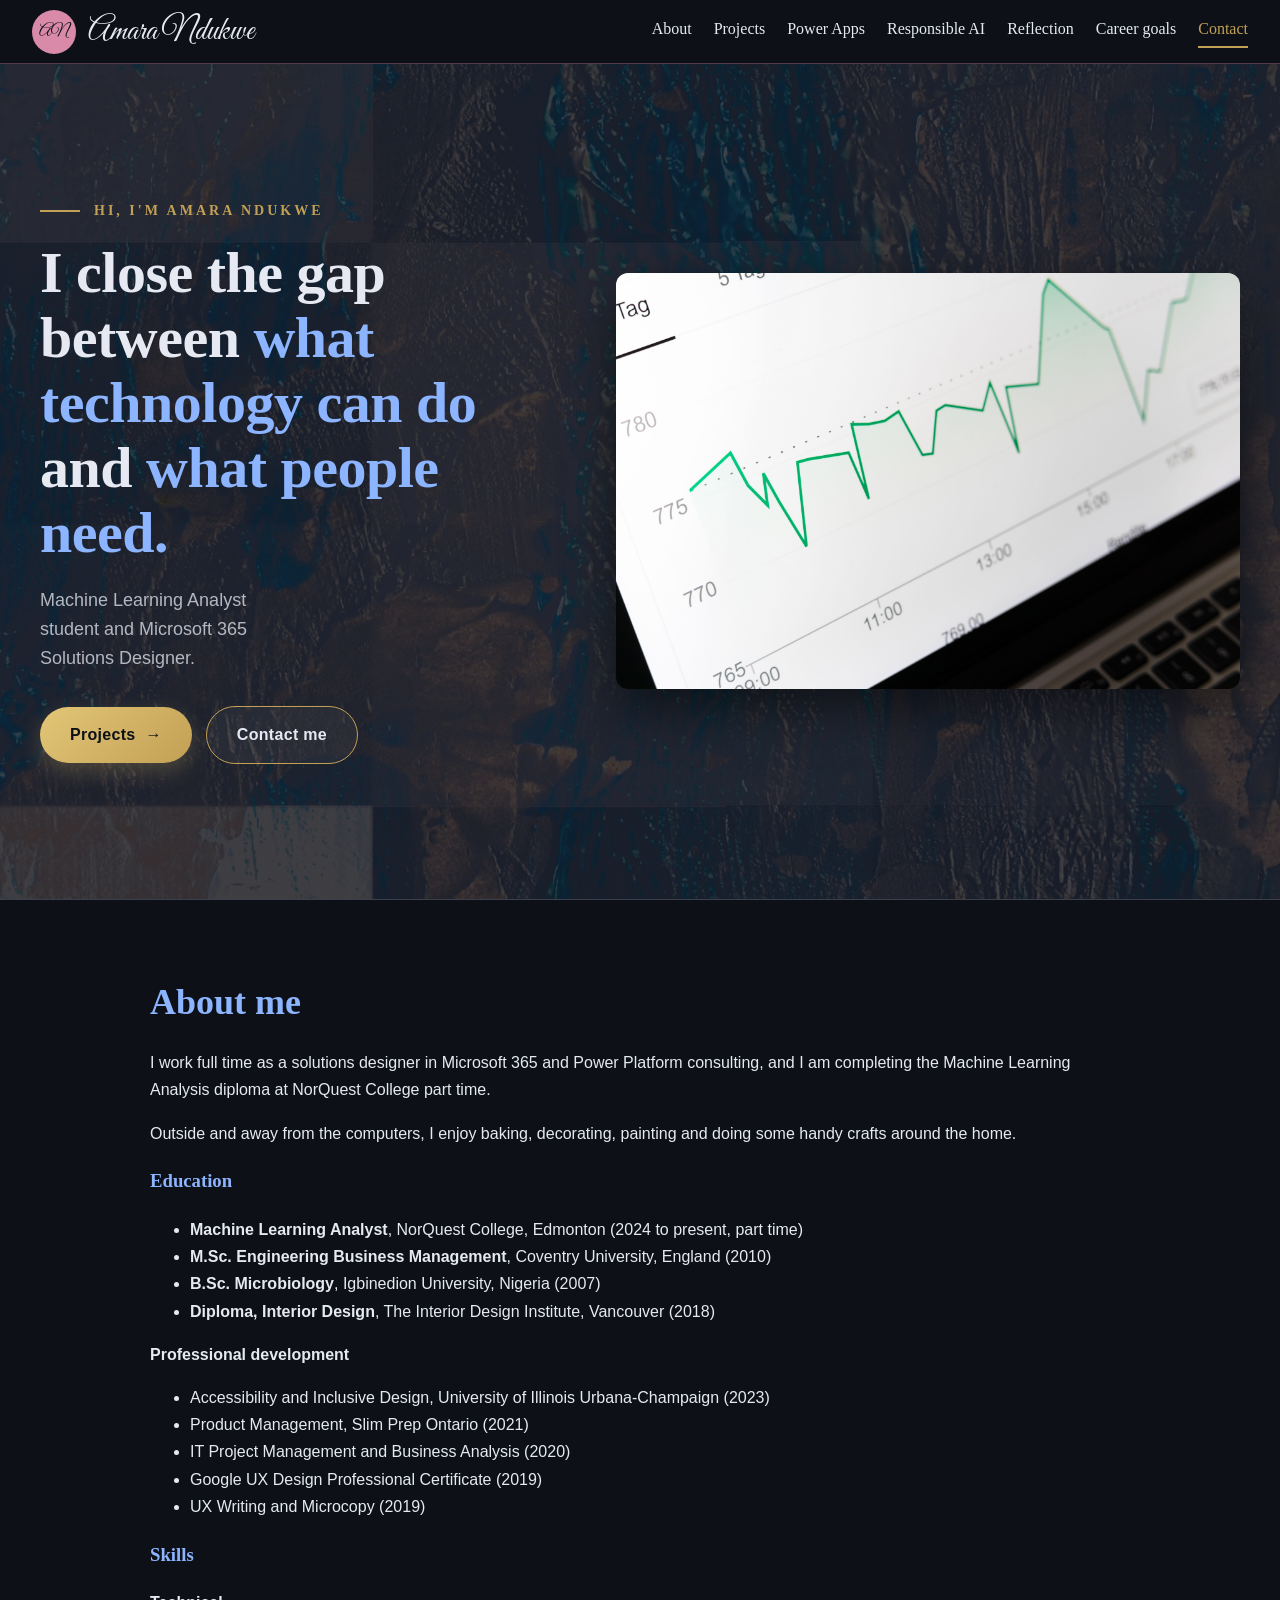
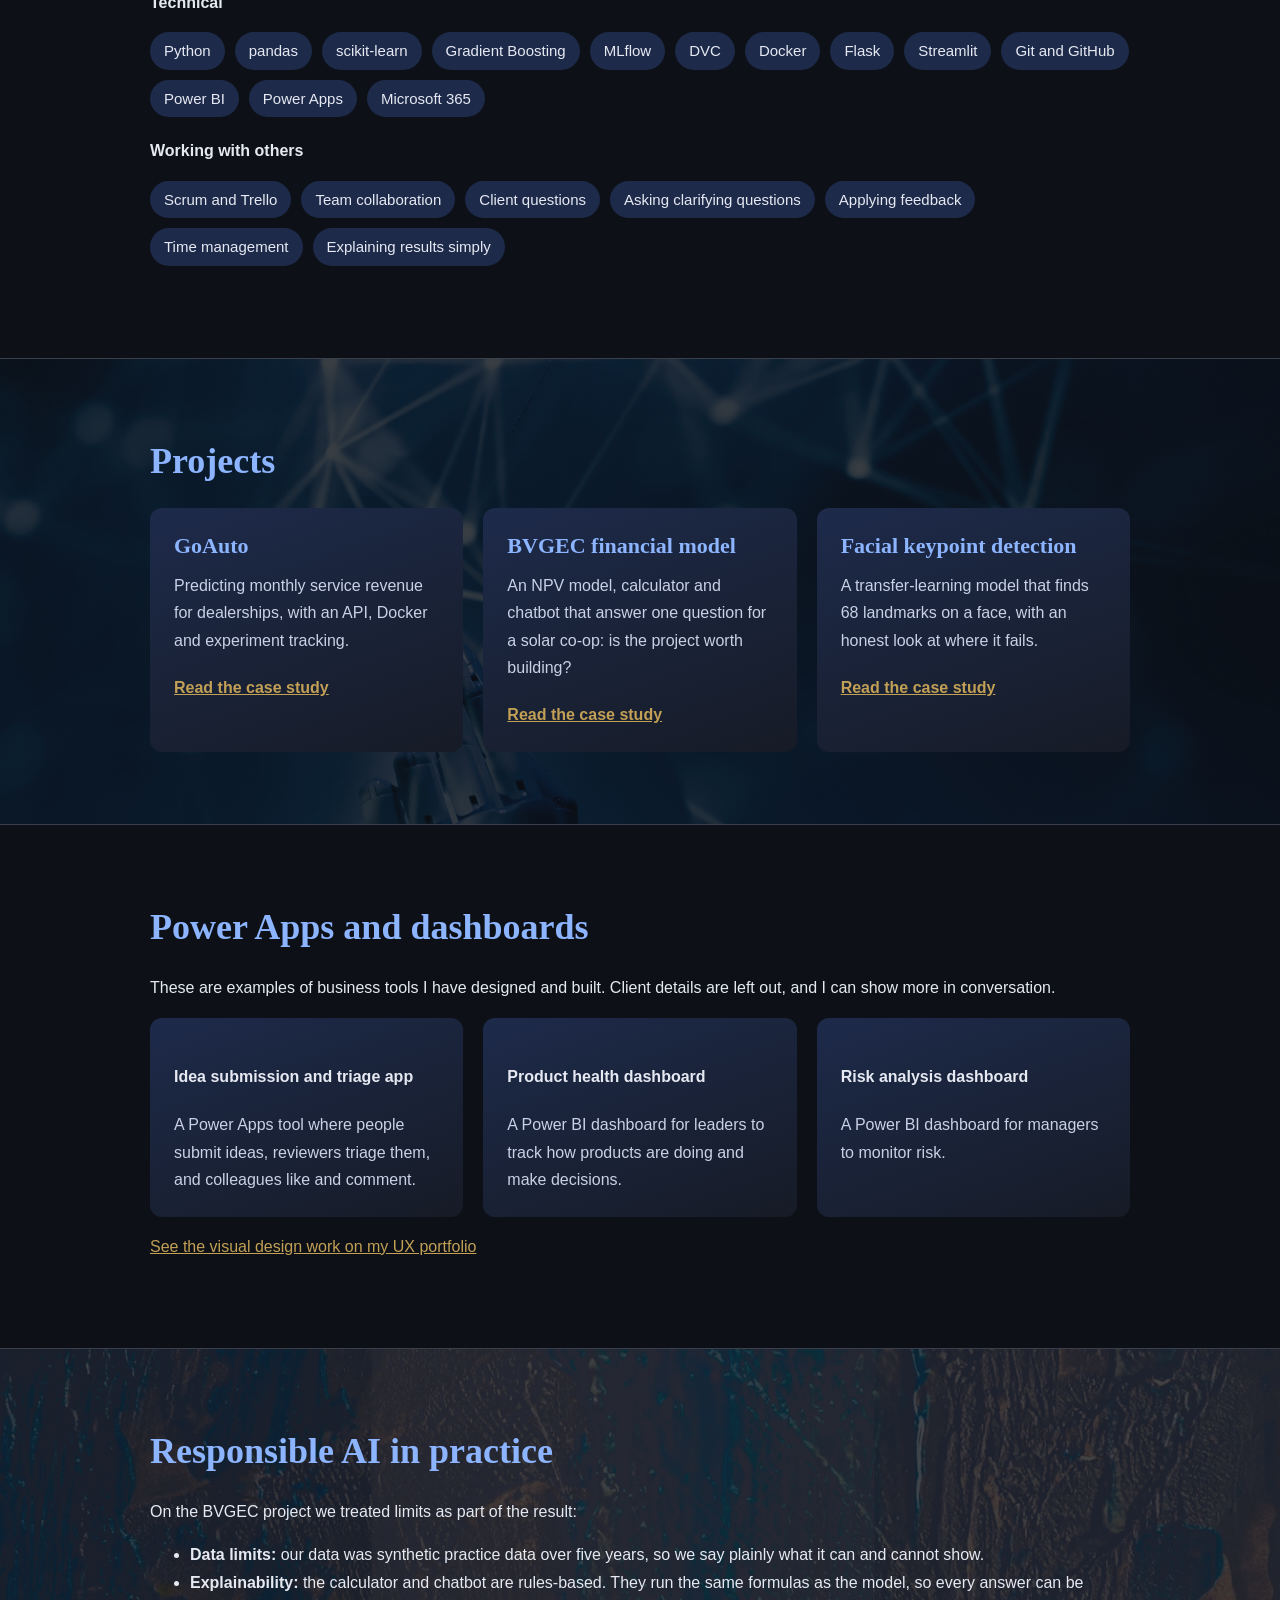
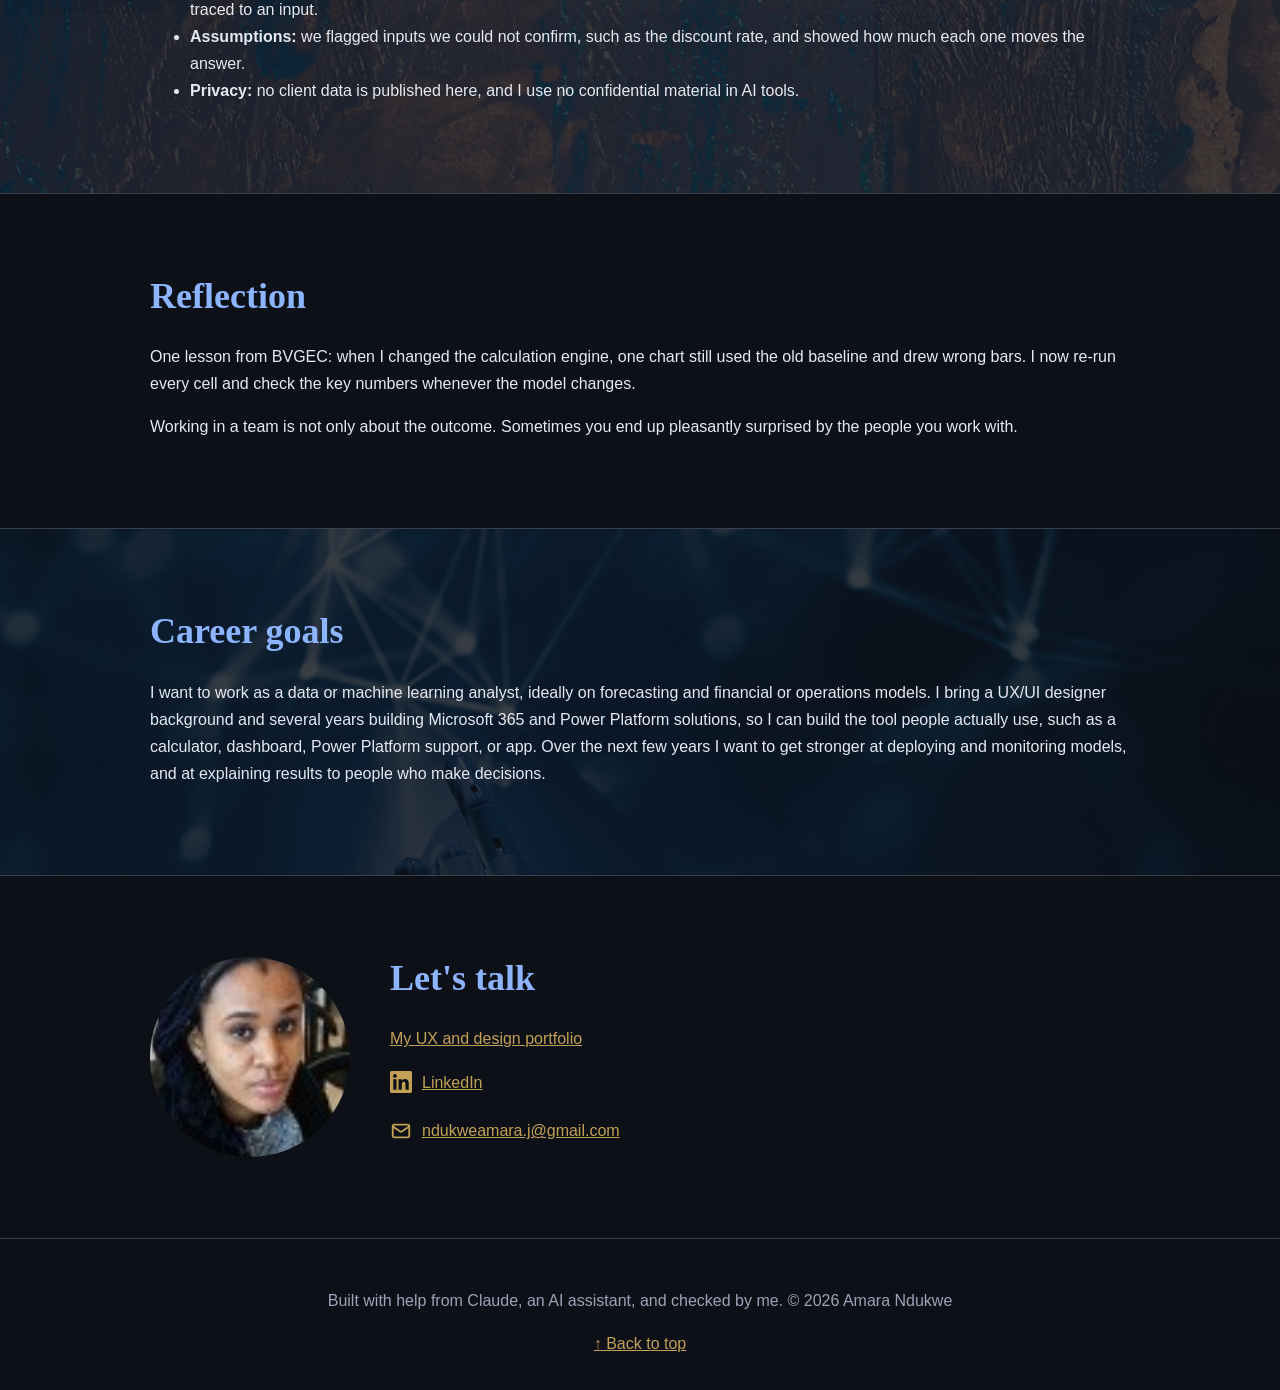
==== index.html @ e1c84a26 "Adjust font size and max-width in hero section" ====
<!DOCTYPE html>
<html lang="en">
<head>
  <meta charset="utf-8">
  <meta name="viewport" content="width=device-width, initial-scale=1">
  <title>Amara Ndukwe | Data & ML Analyst Portfolio</title>
  <link rel="preconnect" href="https://fonts.googleapis.com">
  <link href="https://fonts.googleapis.com/css2?family=Great+Vibes&display=swap" rel="stylesheet">
  <link rel="stylesheet" href="style.css">
  <style>
    .hero .eyebrow {
      display: flex; align-items: center; gap: 14px;
      margin: 0 0 18px; color: var(--gold);
      font-family: var(--heading); font-size: 14px; font-weight: 700;
      letter-spacing: 3px; text-transform: uppercase;
    }
    .hero .eyebrow::before { content: ""; width: 40px; height: 2px; background: var(--gold); }

    .hero h1.hero-headline {
      margin: 0 0 20px;
      font-size: clamp(32px, 5vw, 58px);
      line-height: 1.12; letter-spacing: -0.5px;
      color: var(--text);
    }
    .hero h1.hero-headline .grad {
      color: var(--blue); background: none; -webkit-text-fill-color: var(--blue);
    }

    .hero .hero-sub {
      margin: 0 0 34px; max-width: 260px;
      color: var(--text); opacity: 0.75; font-size: 18px; line-height: 1.6;
    }
  </style>
</head>
<body>
  <header>
    <a class="brand" href="index.html#top">
      <span class="logo">AN</span>
      <span class="name">Amara Ndukwe</span>
    </a>
    <button class="burger" id="burger" aria-label="Open menu" aria-expanded="false">
      <span></span><span></span><span></span>
    </button>
    <nav id="nav">
      <a href="index.html#about">About</a>
      <a href="index.html#projects">Projects</a>
      <a href="index.html#powerapps">Power Apps</a>
      <a href="index.html#responsible">Responsible AI</a>
      <a href="index.html#reflection">Reflection</a>
      <a href="index.html#goals">Career goals</a>
      <a href="index.html#contact">Contact</a>
    </nav>
  </header>

  <main id="top">
    <section class="hero photo1">
      <div class="hero-grid">
        <div class="hero-text">
          <p class="eyebrow">Hi, I'm Amara Ndukwe</p>
          <h1 class="hero-headline">I close the gap between <span class="grad">what technology can do</span> and <span class="grad">what people need.</span></h1>
          <p class="hero-sub">Machine Learning Analyst student and Microsoft 365 Solutions Designer.</p>
          <div class="buttons">
            <a class="btn primary" href="#projects">Projects</a>
            <a class="btn tertiary" href="#contact">Contact me</a>
          </div>
        </div>
        <img class="hero-img" src="pexels-markus-winkler-1430818-4604639.jpg" alt="Screenshot of a sample dashboard">
      </div>
    </section>

    <section id="about">
      <h2>About me</h2>
      <p>I work full time as a solutions designer in Microsoft 365 and Power Platform consulting, and I am completing the Machine Learning Analysis diploma at NorQuest College part time.</p>
      <p>Outside and away from the computers, I enjoy baking, decorating, painting and doing some handy crafts around the home.</p>
      <h3>Education</h3>
      <ul>
        <li><b>Machine Learning Analyst</b>, NorQuest College, Edmonton (2024 to present, part time)</li>
        <li><b>M.Sc. Engineering Business Management</b>, Coventry University, England (2010)</li>
        <li><b>B.Sc. Microbiology</b>, Igbinedion University, Nigeria (2007)</li>
        <li><b>Diploma, Interior Design</b>, The Interior Design Institute, Vancouver (2018)</li>
      </ul>
      <p><b>Professional development</b></p>
      <ul>
        <li>Accessibility and Inclusive Design, University of Illinois Urbana-Champaign (2023)</li>
        <li>Product Management, Slim Prep Ontario (2021)</li>
        <li>IT Project Management and Business Analysis (2020)</li>
        <li>Google UX Design Professional Certificate (2019)</li>
        <li>UX Writing and Microcopy (2019)</li>
      </ul>
      <h3>Skills</h3>
      <p><b>Technical</b></p>
      <ul class="chips">
        <li>Python</li><li>pandas</li><li>scikit-learn</li><li>Gradient Boosting</li>
        <li>MLflow</li><li>DVC</li><li>Docker</li><li>Flask</li><li>Streamlit</li>
        <li>Git and GitHub</li><li>Power BI</li><li>Power Apps</li><li>Microsoft 365</li>
      </ul>
      <p><b>Working with others</b></p>
      <ul class="chips">
        <li>Scrum and Trello</li><li>Team collaboration</li><li>Client questions</li>
        <li>Asking clarifying questions</li><li>Applying feedback</li>
        <li>Time management</li><li>Explaining results simply</li>
      </ul>
    </section>

    <section id="projects" class="photo2">
      <h2>Projects</h2>
      <div class="cards">
        <div class="card">
          <h3>GoAuto</h3>
          <p>Predicting monthly service revenue for dealerships, with an API, Docker and experiment tracking.</p>
          <a class="more" href="goauto.html">Read the case study</a>
        </div>
        <div class="card">
          <h3>BVGEC financial model</h3>
          <p>An NPV model, calculator and chatbot that answer one question for a solar co-op: is the project worth building?</p>
          <a class="more" href="bvgec.html">Read the case study</a>
        </div>
        <div class="card">
          <h3>Facial keypoint detection</h3>
          <p>A transfer-learning model that finds 68 landmarks on a face, with an honest look at where it fails.</p>
          <a class="more" href="keypoints.html">Read the case study</a>
        </div>
      </div>
    </section>

    <section id="powerapps">
      <h2>Power Apps and dashboards</h2>
      <p>These are examples of business tools I have designed and built. Client details are left out, and I can show more in conversation.</p>
      <div class="cards">
        <div class="card"><h4>Idea submission and triage app</h4><p>A Power Apps tool where people submit ideas, reviewers triage them, and colleagues like and comment.</p></div>
        <div class="card"><h4>Product health dashboard</h4><p>A Power BI dashboard for leaders to track how products are doing and make decisions.</p></div>
        <div class="card"><h4>Risk analysis dashboard</h4><p>A Power BI dashboard for managers to monitor risk.</p></div>
      </div>
      <p><a href="https://ndukweamaraj.wixsite.com/amara">See the visual design work on my UX portfolio</a></p>
    </section>

    <section id="responsible" class="photo1">
      <h2>Responsible AI in practice</h2>
      <p>On the BVGEC project we treated limits as part of the result:</p>
      <ul>
        <li><b>Data limits:</b> our data was synthetic practice data over five years, so we say plainly what it can and cannot show.</li>
        <li><b>Explainability:</b> the calculator and chatbot are rules-based. They run the same formulas as the model, so every answer can be traced to an input.</li>
        <li><b>Assumptions:</b> we flagged inputs we could not confirm, such as the discount rate, and showed how much each one moves the answer.</li>
        <li><b>Privacy:</b> no client data is published here, and I use no confidential material in AI tools.</li>
      </ul>
    </section>

    <section id="reflection">
      <h2>Reflection</h2>
      <p>One lesson from BVGEC: when I changed the calculation engine, one chart still used the old baseline and drew wrong bars. I now re-run every cell and check the key numbers whenever the model changes.</p>
      <p>Working in a team is not only about the outcome. Sometimes you end up pleasantly surprised by the people you work with.</p>
    </section>

    <section id="goals" class="photo2">
      <h2>Career goals</h2>
      <p>I want to work as a data or machine learning analyst, ideally on forecasting and financial or operations models. I bring a UX/UI designer background and several years building Microsoft 365 and Power Platform solutions, so I can build the tool people actually use, such as a calculator, dashboard, Power Platform support, or app. Over the next few years I want to get stronger at deploying and monitoring models, and at explaining results to people who make decisions.</p>
    </section>

    <section id="contact">
      <div class="contact">
        <img src="profile.jpg" alt="Photo of Amara Ndukwe">
        <div>
          <h2>Let's talk</h2>
          <p><a href="https://ndukweamaraj.wixsite.com/amara">My UX and design portfolio</a></p>
          <p class="icon-row">
            <a class="icon-link" href="https://www.linkedin.com/in/amara-ndukwe/" aria-label="LinkedIn profile">
              <svg viewBox="0 0 24 24" fill="currentColor" aria-hidden="true"><path d="M20.447 20.452h-3.554v-5.569c0-1.328-.027-3.037-1.852-3.037-1.853 0-2.136 1.445-2.136 2.939v5.667H9.351V9h3.414v1.561h.046c.477-.9 1.637-1.85 3.37-1.85 3.601 0 4.267 2.37 4.267 5.455v6.286zM5.337 7.433c-1.144 0-2.063-.926-2.063-2.065 0-1.138.92-2.063 2.063-2.063 1.14 0 2.064.925 2.064 2.063 0 1.139-.925 2.065-2.064 2.065zm1.782 13.019H3.555V9h3.564v11.452zM22.225 0H1.771C.792 0 0 .774 0 1.729v20.542C0 23.227.792 24 1.771 24h20.451C23.2 24 24 23.227 24 22.271V1.729C24 .774 23.2 0 22.222 0h.003z"/></svg>
              LinkedIn
            </a>
          </p>
          <p class="icon-row">
            <a class="icon-link" href="mailto:ndukweamara.j@gmail.com" aria-label="Email">
              <svg viewBox="0 0 24 24" fill="none" stroke="currentColor" stroke-width="2" stroke-linecap="round" stroke-linejoin="round" aria-hidden="true"><rect x="3" y="5" width="18" height="14" rx="2"/><path d="m3 7 9 6 9-6"/></svg>
              ndukweamara.j@gmail.com
            </a>
          </p>
        </div>
      </div>
    </section>
  </main>

  <footer>
    <p>Built with help from Claude, an AI assistant, and checked by me. © 2026 Amara Ndukwe</p>
    <a class="to-top" href="#">↑ Back to top</a>
</footer>
  
    <script>
    const burger = document.getElementById("burger");
    const nav = document.getElementById("nav");
    burger.addEventListener("click", () => {
      const open = nav.classList.toggle("open");
      burger.setAttribute("aria-expanded", open);
    });
    nav.querySelectorAll("a").forEach(a => a.addEventListener("click", () => {
      nav.classList.remove("open");
      burger.setAttribute("aria-expanded", "false");
    }));

    // Highlight the nav link for the section the visitor is on
    const links = document.querySelectorAll("nav a");
    let locked = false;

    function setActive(id) {
      links.forEach(l =>
        l.classList.toggle("active", l.getAttribute("href").endsWith("#" + id))
      );
    }

    // 1) When scrolling, follow the section in the middle of the screen
    const spy = new IntersectionObserver(entries => {
      if (locked) return;
      entries.forEach(e => { if (e.isIntersecting) setActive(e.target.id); });
    }, { rootMargin: "-40% 0px -55% 0px" });
    document.querySelectorAll("section[id]").forEach(s => spy.observe(s));

    // 2) When a link jumps to a section, highlight it straight away
    window.addEventListener("hashchange", () => {
      setActive(location.hash.slice(1));
      locked = true;
      setTimeout(() => { locked = false; }, 900);
    });

    // 3) If the page opens already on a section, highlight it on load
    if (location.hash) setActive(location.hash.slice(1));
  </script>
</body>
</html>
---- style.css ----
@font-face { font-family: "Agrave Pro"; src: url("fonts/AgravePro-Regular.woff2") format("woff2"); font-weight: 400; }
@font-face { font-family: "Agrave Pro"; src: url("fonts/AgravePro-Bold.woff2") format("woff2"); font-weight: 700; }

:root {
  --bg: #0D1117;
  --panel: #161B26;
  --text: #E6E9F2;
  --blue: #8CB4FF;
  --pink: #D98AA8;
  --gold: #C2A055;
  --gray: #3A3F4B;
  --header-h: 64px;
  --heading: "Agrave Pro", Georgia, serif;
  --body: "Segoe UI", Arial, sans-serif;
  --script: "Great Vibes", cursive;
}
* { box-sizing: border-box; }
html { scroll-behavior: smooth; scroll-padding-top: var(--header-h); }
body { margin: 0; font-family: var(--body); color: var(--text); background: var(--bg); line-height: 1.7; }
img { max-width: 100%; }

header { display: flex; justify-content: space-between; align-items: center; height: var(--header-h); padding: 0 32px; background: var(--bg); position: sticky; top: 0; z-index: 10; border-bottom: 1px solid rgba(217, 138, 168, 0.35); }
.brand { display: flex; align-items: center; gap: 12px; text-decoration: none; }
.logo { display: grid; place-items: center; width: 44px; height: 44px; border-radius: 50%; background: var(--pink); color: var(--bg); font-family: var(--script); font-size: 17px; line-height: 1; }
.name { font-family: var(--script); font-size: 32px; color: var(--text); line-height: 1; }
nav { display: flex; gap: 22px; }
nav a { color: var(--text); text-decoration: none; font-family: var(--heading); font-size: 16px; }
nav a:hover { color: var(--gold); }
.burger { display: none; background: none; border: 0; padding: 8px; cursor: pointer; }
.burger span { display: block; width: 24px; height: 2px; background: var(--text); margin: 5px 0; }

section { padding: 72px max(24px, calc((100% - 980px) / 2)); border-bottom: 1px solid var(--gray); }
.photo1 { background: linear-gradient(rgba(13,17,23,0.78), rgba(13,17,23,0.78)), url("pexels-steve-6320578.jpg") center / cover; }
.photo2 { background: linear-gradient(rgba(13,17,23,0.78), rgba(13,17,23,0.78)), url("pexels-tara-winstead-8386440.jpg") center / cover; }

.hero { min-height: calc(100svh - var(--header-h)); display: flex; align-items: center; }
.hero-grid { display: grid; grid-template-columns: 1fr 1fr; gap: 56px; align-items: center; width: 100%; }
.hero-img { width: 100%; border-radius: 12px; box-shadow: 0 20px 50px rgba(0, 0, 0, 0.5); }h1, h2, h3 { font-family: var(--heading); color: var(--blue); }
h1 { font-size: clamp(30px, 3.6vw, 45px); line-height: 1.2; margin: 0 0 32px; }
h2 { font-size: 36px; margin: 0 0 16px; }

.buttons { display: flex; gap: 16px; flex-wrap: wrap; align-items: center; }
.btn { display: inline-block; padding: 12px 28px; border-radius: 999px; text-decoration: none; font-weight: 700; }
.primary { background: var(--gold); color: var(--bg); }
.primary:hover { background: #D3B466; }
.tertiary { color: var(--text); text-decoration: underline; text-underline-offset: 6px; }
.tertiary:hover { color: var(--gold); }

.cards { display: grid; grid-template-columns: repeat(auto-fit, minmax(240px, 1fr)); gap: 20px; }
.card { background: var(--panel); border-radius: 12px; padding: 24px; }
.soon { color: var(--gold); font-size: 14px; font-weight: 700; }
a { color: var(--gold); }
.contact { display: flex; gap: 40px; align-items: center; flex-wrap: wrap; }
.contact img { width: 200px; height: 200px; border-radius: 50%; object-fit: cover; }
footer { text-align: center; padding: 32px; color: #9AA3B8; }

@media (max-width: 800px) {
  header { padding: 0 20px; }
  .name { font-size: 28px; }
  .burger { display: block; }
  nav { display: none; position: absolute; top: var(--header-h); left: 0; right: 0; flex-direction: column; gap: 0; background: var(--bg); padding: 8px 20px 16px; border-bottom: 1px solid var(--gray); }
  nav.open { display: flex; }
  nav a { padding: 12px 0; font-size: 18px; }
  section { padding: 48px 20px; }
  h2 { font-size: 28px; }
  .contact { flex-direction: column; align-items: flex-start; gap: 24px; }
  .contact img { width: 160px; height: 160px; }
  .hero-grid { grid-template-columns: 1fr; gap: 32px; }
}
.case h1 { font-size: clamp(30px, 4vw, 45px); line-height: 1.2; }
.case p, .case li { max-width: 780px; }
.back { display: inline-block; margin-bottom: 24px; }
.more { display: inline-block; margin-top: 8px; font-weight: 700; }
.stats { display: grid; grid-template-columns: repeat(auto-fit, minmax(180px, 1fr)); gap: 16px; margin-top: 24px; }
.stat { background: var(--panel); border-radius: 12px; padding: 20px; }
.stat b { display: block; font-family: var(--heading); font-size: 30px; color: var(--blue); }
.fig { margin: 0 0 32px; }
.fig img { width: 100%; max-width: 820px; border-radius: 12px; background: #fff; }
.fig p { color: #9AA3B8; font-size: 15px; margin: 8px 0 0; }

.card {
  background: linear-gradient(160deg, #1D2A4A 0%, #161B26 100%);
}
.card h3 {
  font-size: 22px;
  line-height: 1.3;
  margin: 0 0 12px;
  color: var(--blue);
}
.card p {
  color: #C9D1E6;
  margin: 0 0 12px;
}
.card p:last-child {
  margin-bottom: 0;
}

@media (min-width: 801px) {
  .hero {
    padding-left: max(24px, calc((100% - 1200px) / 2));
    padding-right: max(24px, calc((100% - 1200px) / 2));
  }
  .hero-grid {
    grid-template-columns: 1fr 1.2fr;
  }
}

/* Project page banner: photo with a dark overlay so text stays readable */
.case-hero {
  background:
    linear-gradient(rgba(8, 9, 12, 0.72), rgba(8, 9, 12, 0.9)),
    var(--hero-img) center / cover no-repeat;
  padding: 72px max(24px, calc((100% - 980px) / 2)) 56px;
  border-bottom: 1px solid var(--gray);
}

/* Nav link states: hover, keyboard focus, and the current section */
nav a {
  border-bottom: 2px solid transparent;
  padding-bottom: 4px;
  transition: color 0.2s, border-color 0.2s;
}
nav a:hover,
nav a:focus-visible,
nav a.active {
  color: var(--gold);
  border-bottom-color: var(--gold);
}
/* Alternating section backgrounds on project pages */
.band-black { background: #08090C; }
.band-gray  { background: #1B1F28; }

/* Icon + text links */
.icon-link { display: inline-flex; align-items: center; gap: 10px; }
.icon-link svg { width: 22px; height: 22px; flex-shrink: 0; }
/* Skill chips */
.chips { list-style: none; display: flex; flex-wrap: wrap; gap: 10px; padding: 0; margin: 8px 0 20px; }
.chips li { background: #1D2A4A; color: var(--text); padding: 6px 14px; border-radius: 999px; font-size: 15px; }

/* Hero buttons: more stylish */
.buttons { gap: 14px; }

.btn {
  padding: 14px 30px;
  letter-spacing: 0.3px;
  transition: transform .2s ease, box-shadow .2s ease, background .2s ease, color .2s ease;
}

/* Projects: gold pill with a soft glow and a sliding arrow */
.primary {
  background: linear-gradient(135deg, #E3C677, var(--gold));
  box-shadow: 0 8px 22px rgba(201, 169, 97, 0.28);
}
.primary::after {
  content: "→";
  display: inline-block;
  margin-left: 10px;
  transition: transform .2s ease;
}
.primary:hover {
  background: linear-gradient(135deg, #EBD28C, #D3B466);
  transform: translateY(-2px);
  box-shadow: 0 12px 28px rgba(201, 169, 97, 0.4);
}
.primary:hover::after { transform: translateX(5px); }

/* Contact me: outlined pill instead of a plain underline */
.tertiary {
  text-decoration: none;
  color: var(--text);
  border: 1.5px solid var(--gold);
  background: rgba(255, 255, 255, 0.04);
}
.tertiary:hover {
  background: var(--gold);
  color: var(--bg);
  transform: translateY(-2px);
}

/* Keyboard focus ring */
.btn:focus-visible { outline: 2px solid var(--blue); outline-offset: 3px; }

/* Light mode: soften the glow */
html[data-theme="light"] .primary {
  background: linear-gradient(135deg, #A98630, var(--gold));
  color: #fff;
  box-shadow: 0 8px 20px rgba(138, 106, 31, 0.25);
}
html[data-theme="light"] .primary:hover {
  background: linear-gradient(135deg, #745A19, #8A6A1F);
}
html[data-theme="light"] .tertiary { background: transparent; }
html[data-theme="light"] .tertiary:hover { color: #fff; }
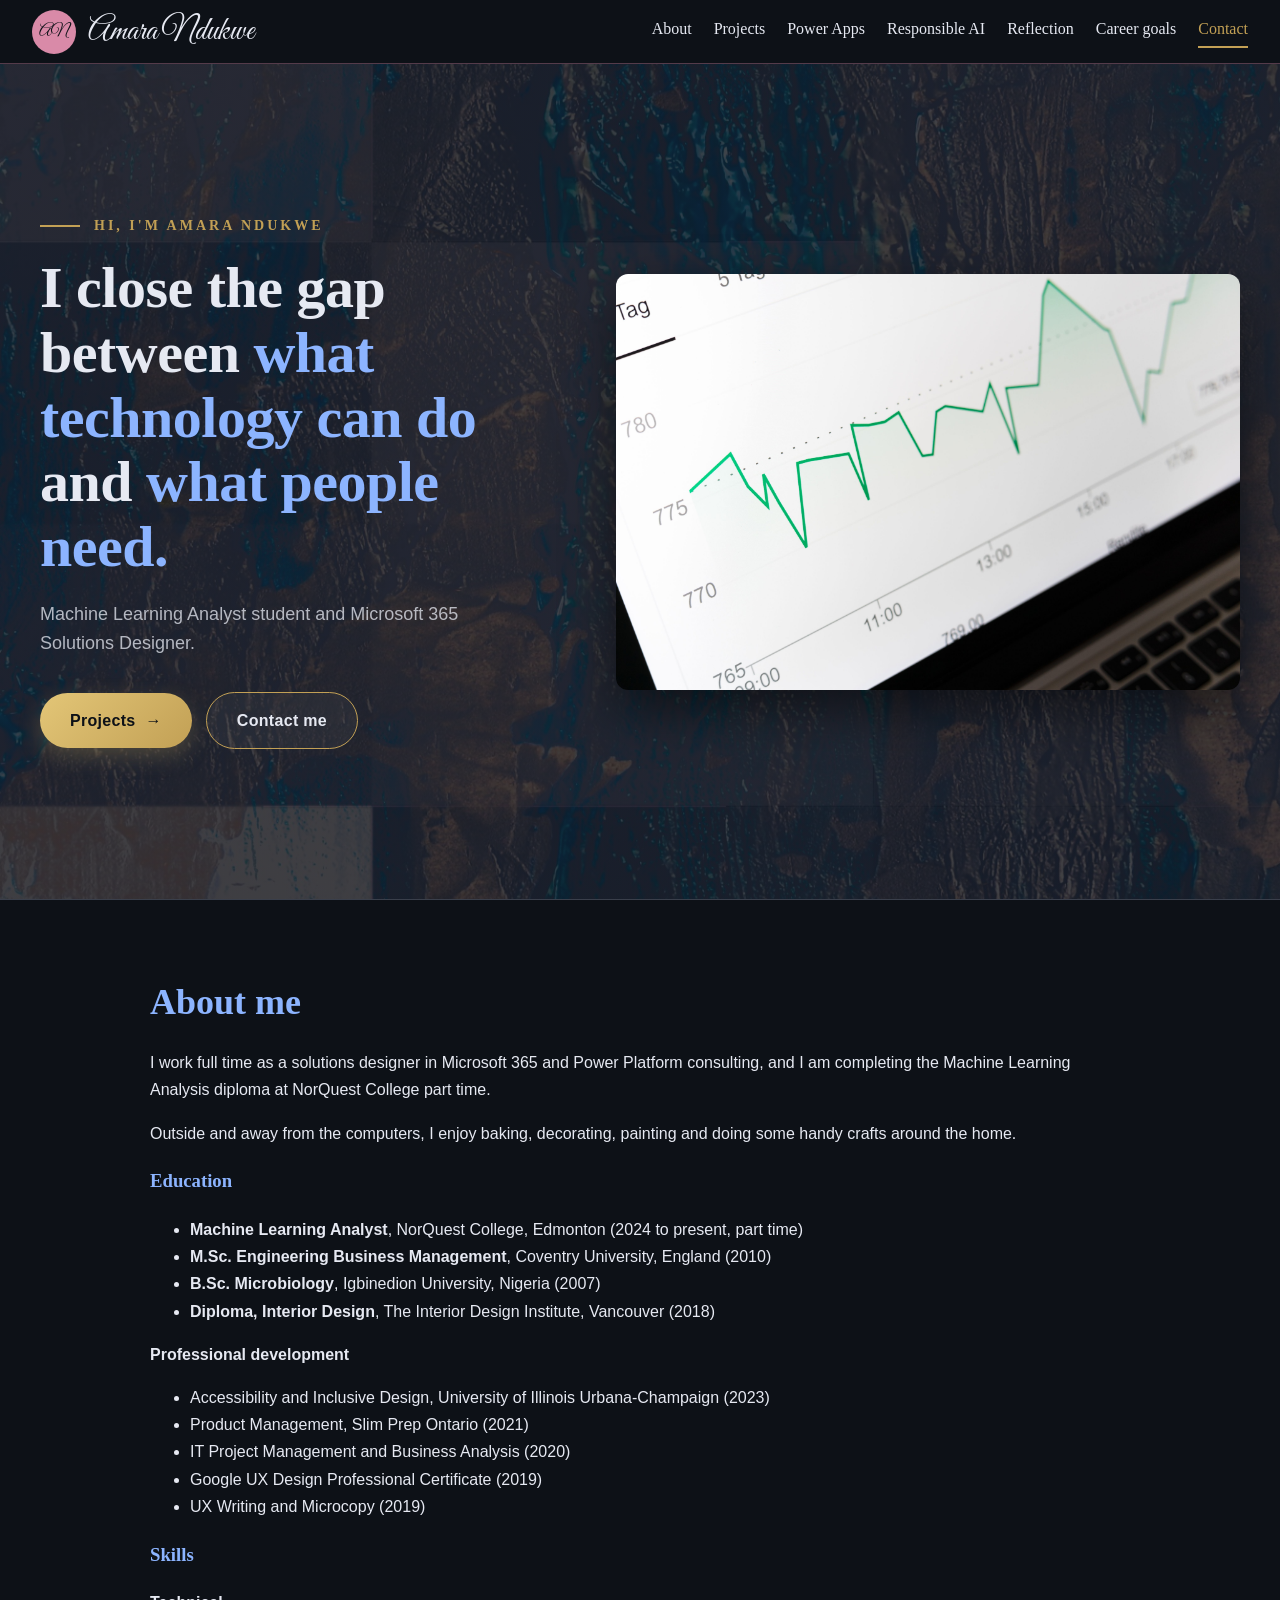
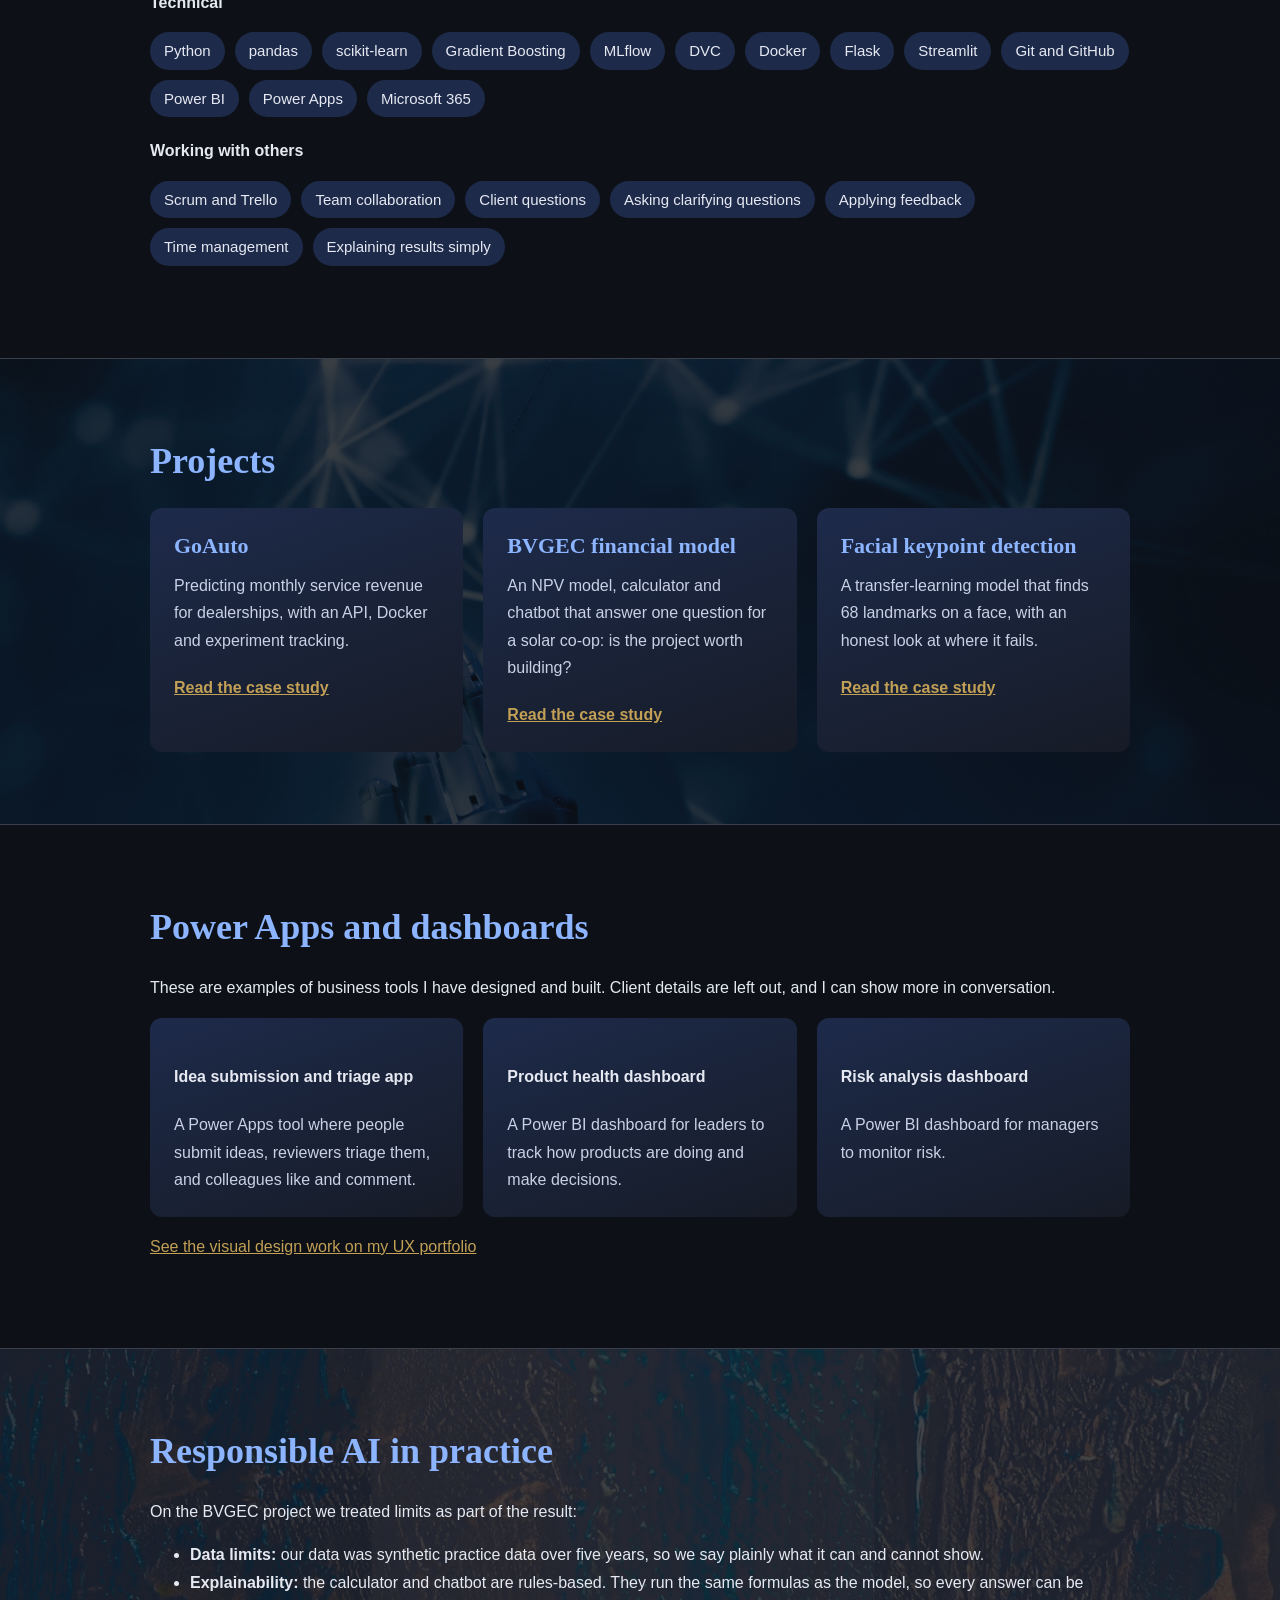
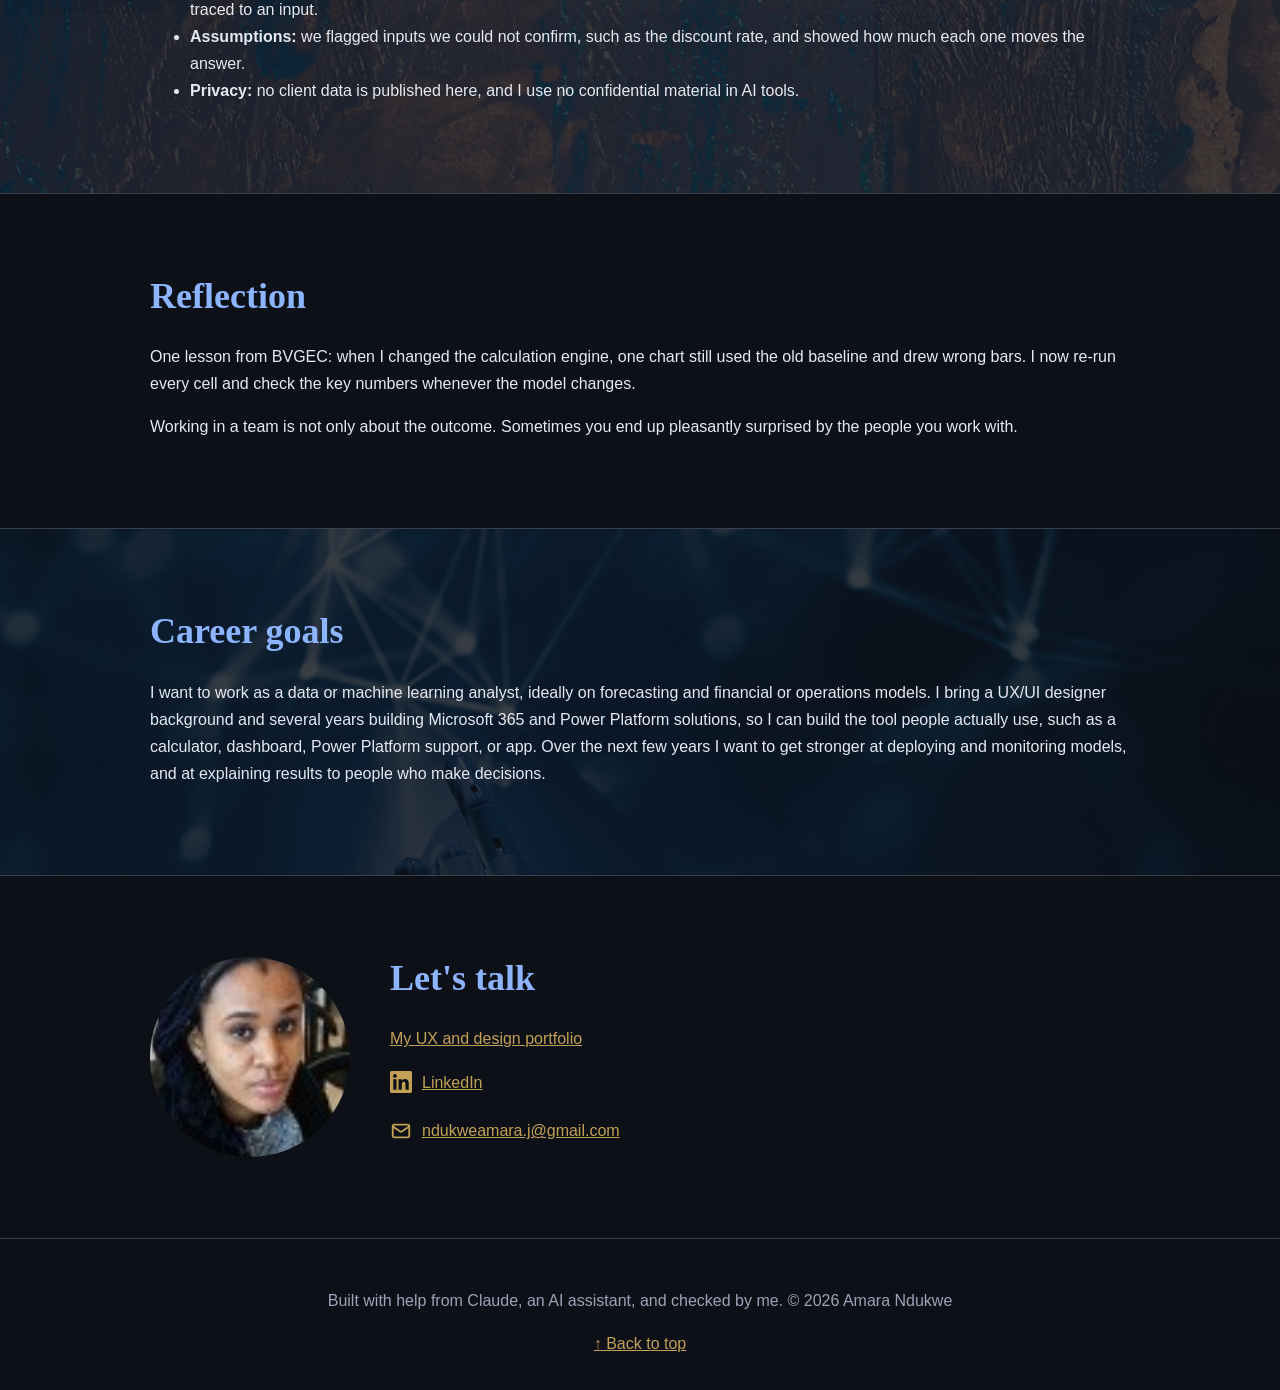
==== commit 1091225b: "Increase max-width of hero subtitle to 460px" ====
--- a/index.html
+++ b/index.html
@@ -27,7 +27,7 @@
     }
 
     .hero .hero-sub {
-      margin: 0 0 34px; max-width: 260px;
+      margin: 0 0 34px; max-width: 460px;
       color: var(--text); opacity: 0.75; font-size: 18px; line-height: 1.6;
     }
   </style>
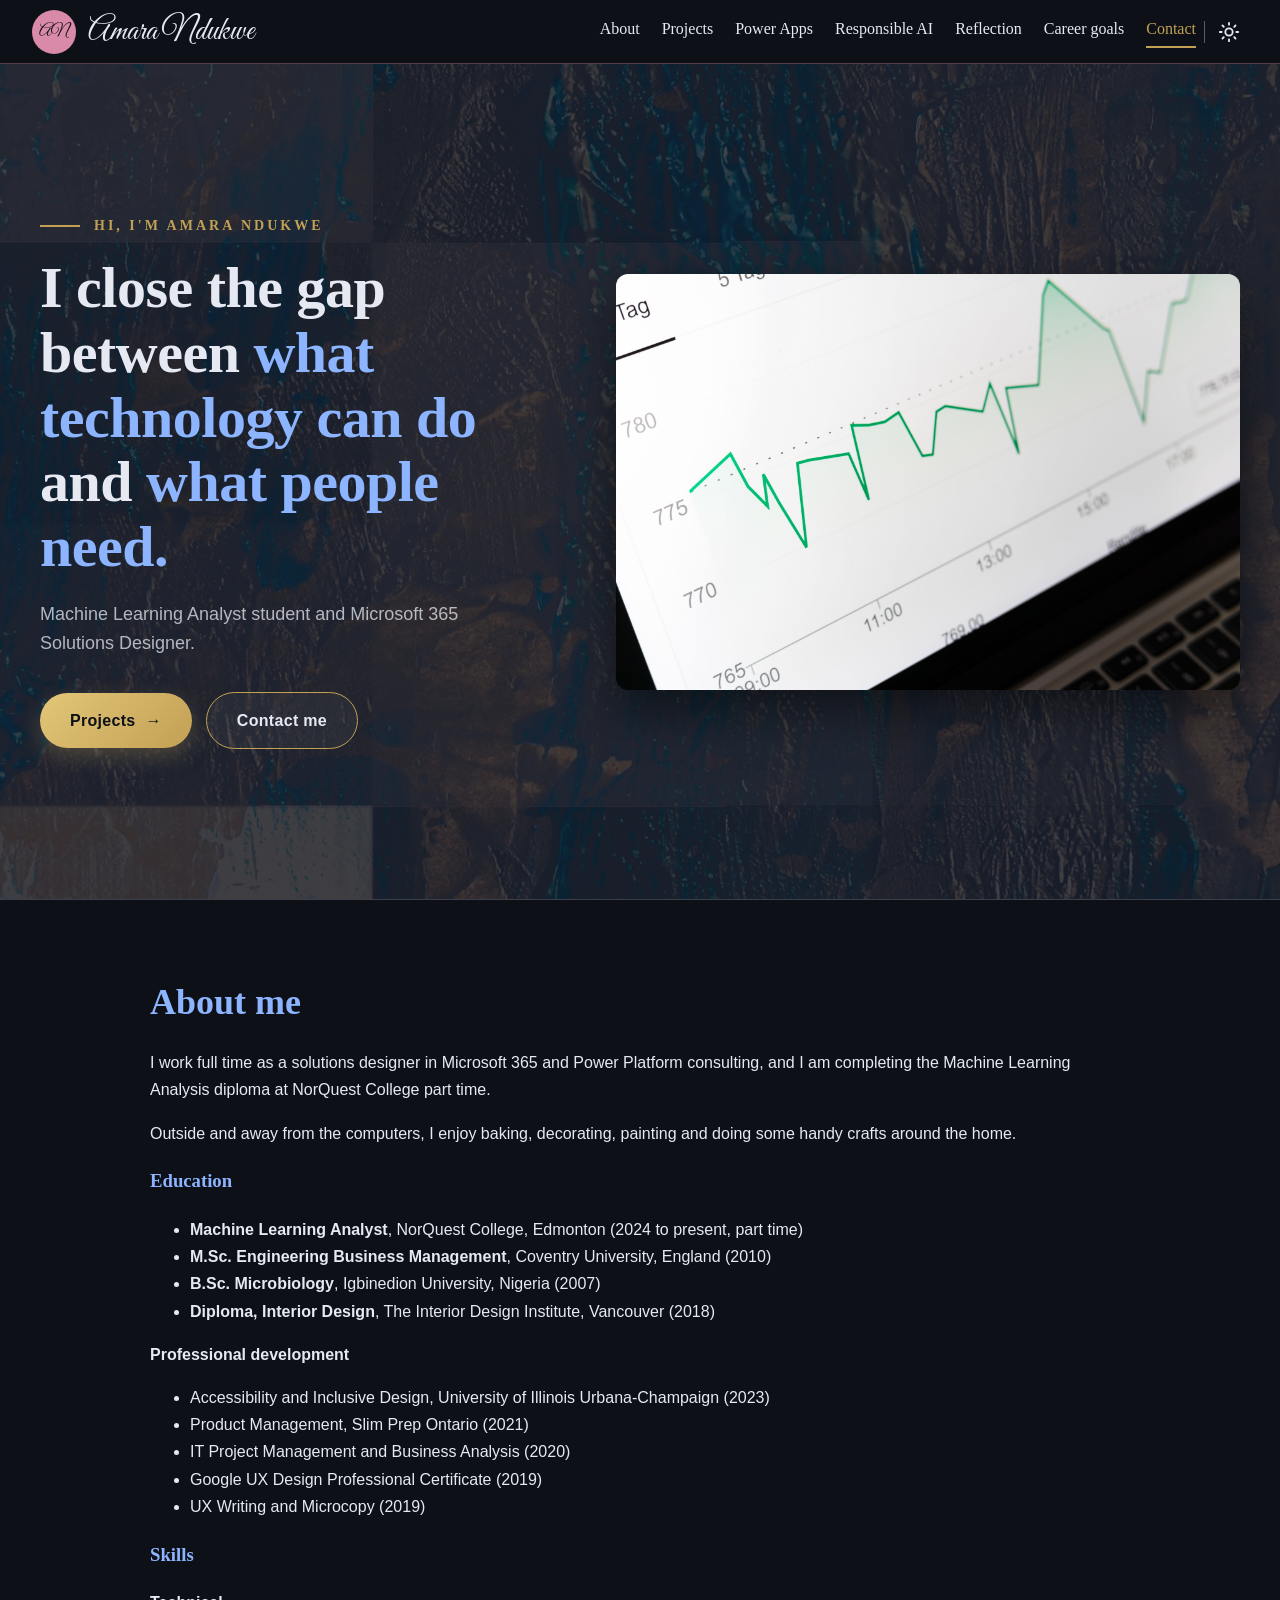
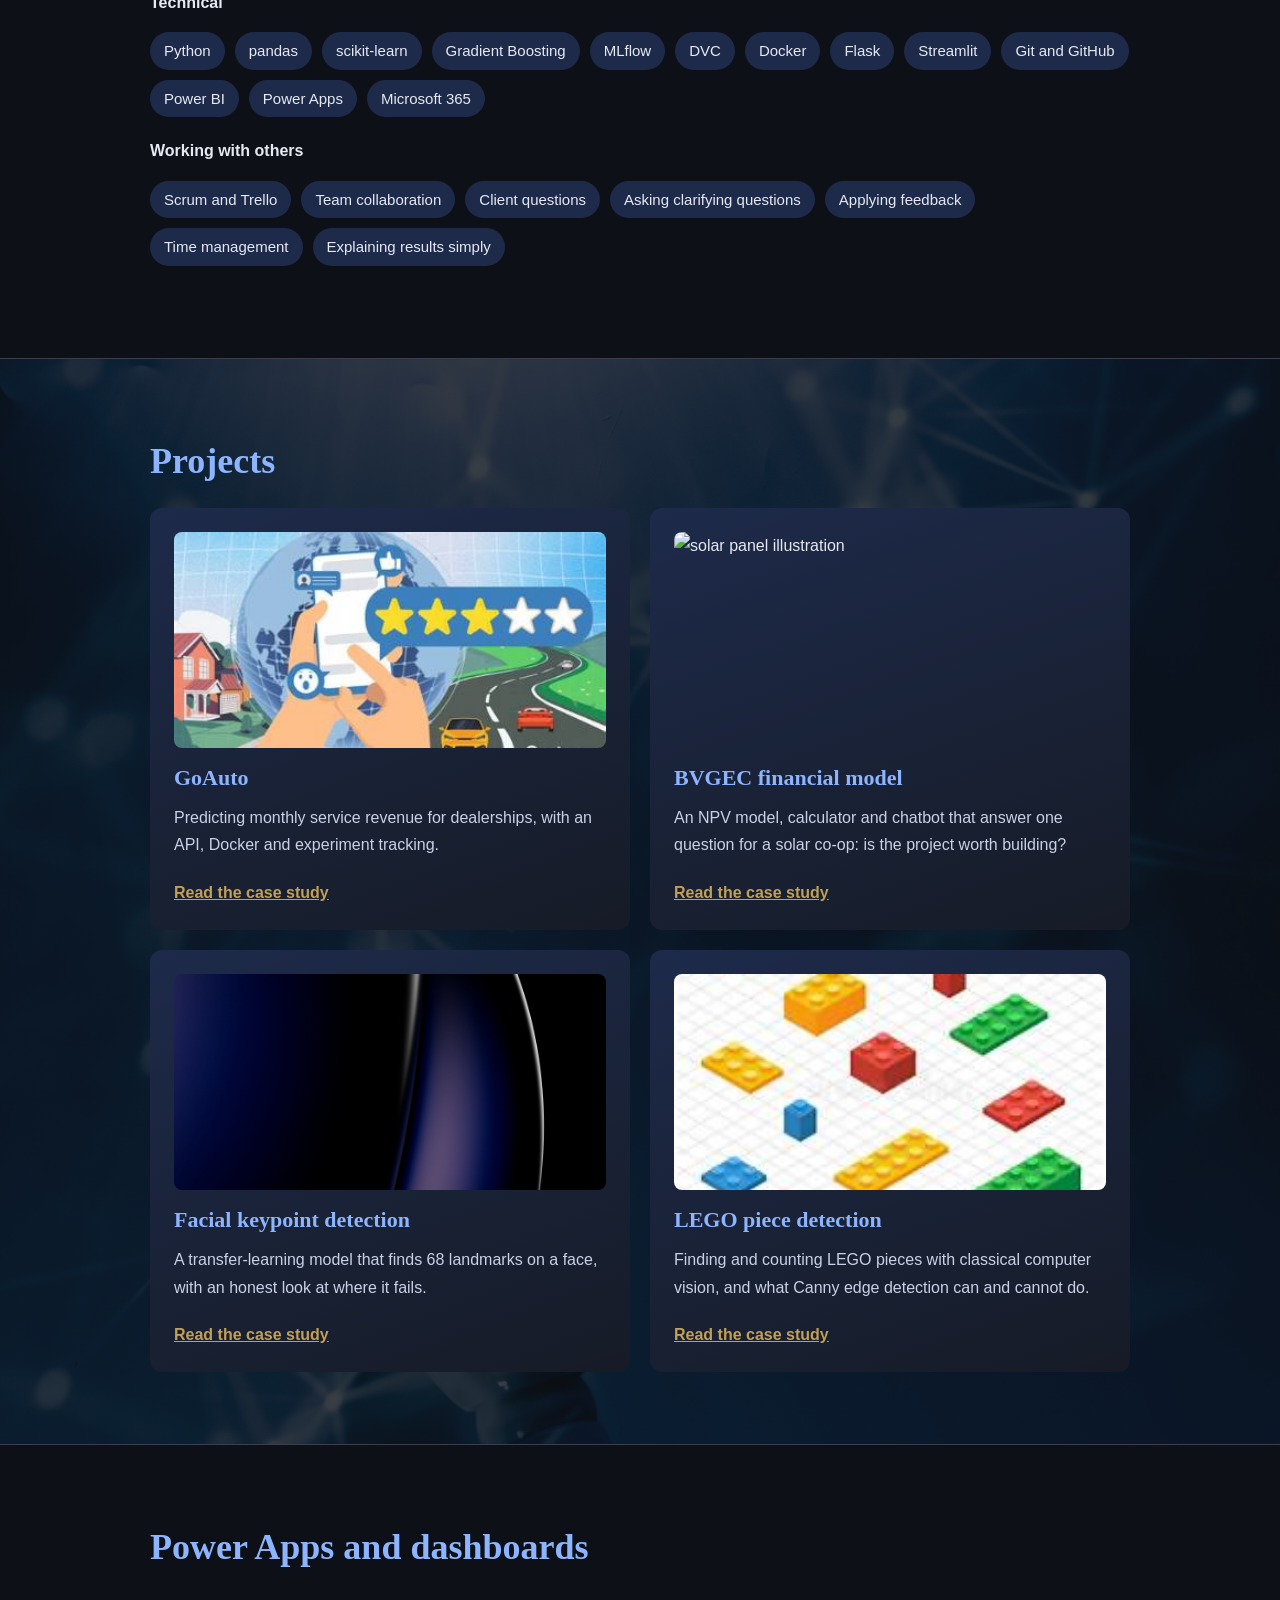
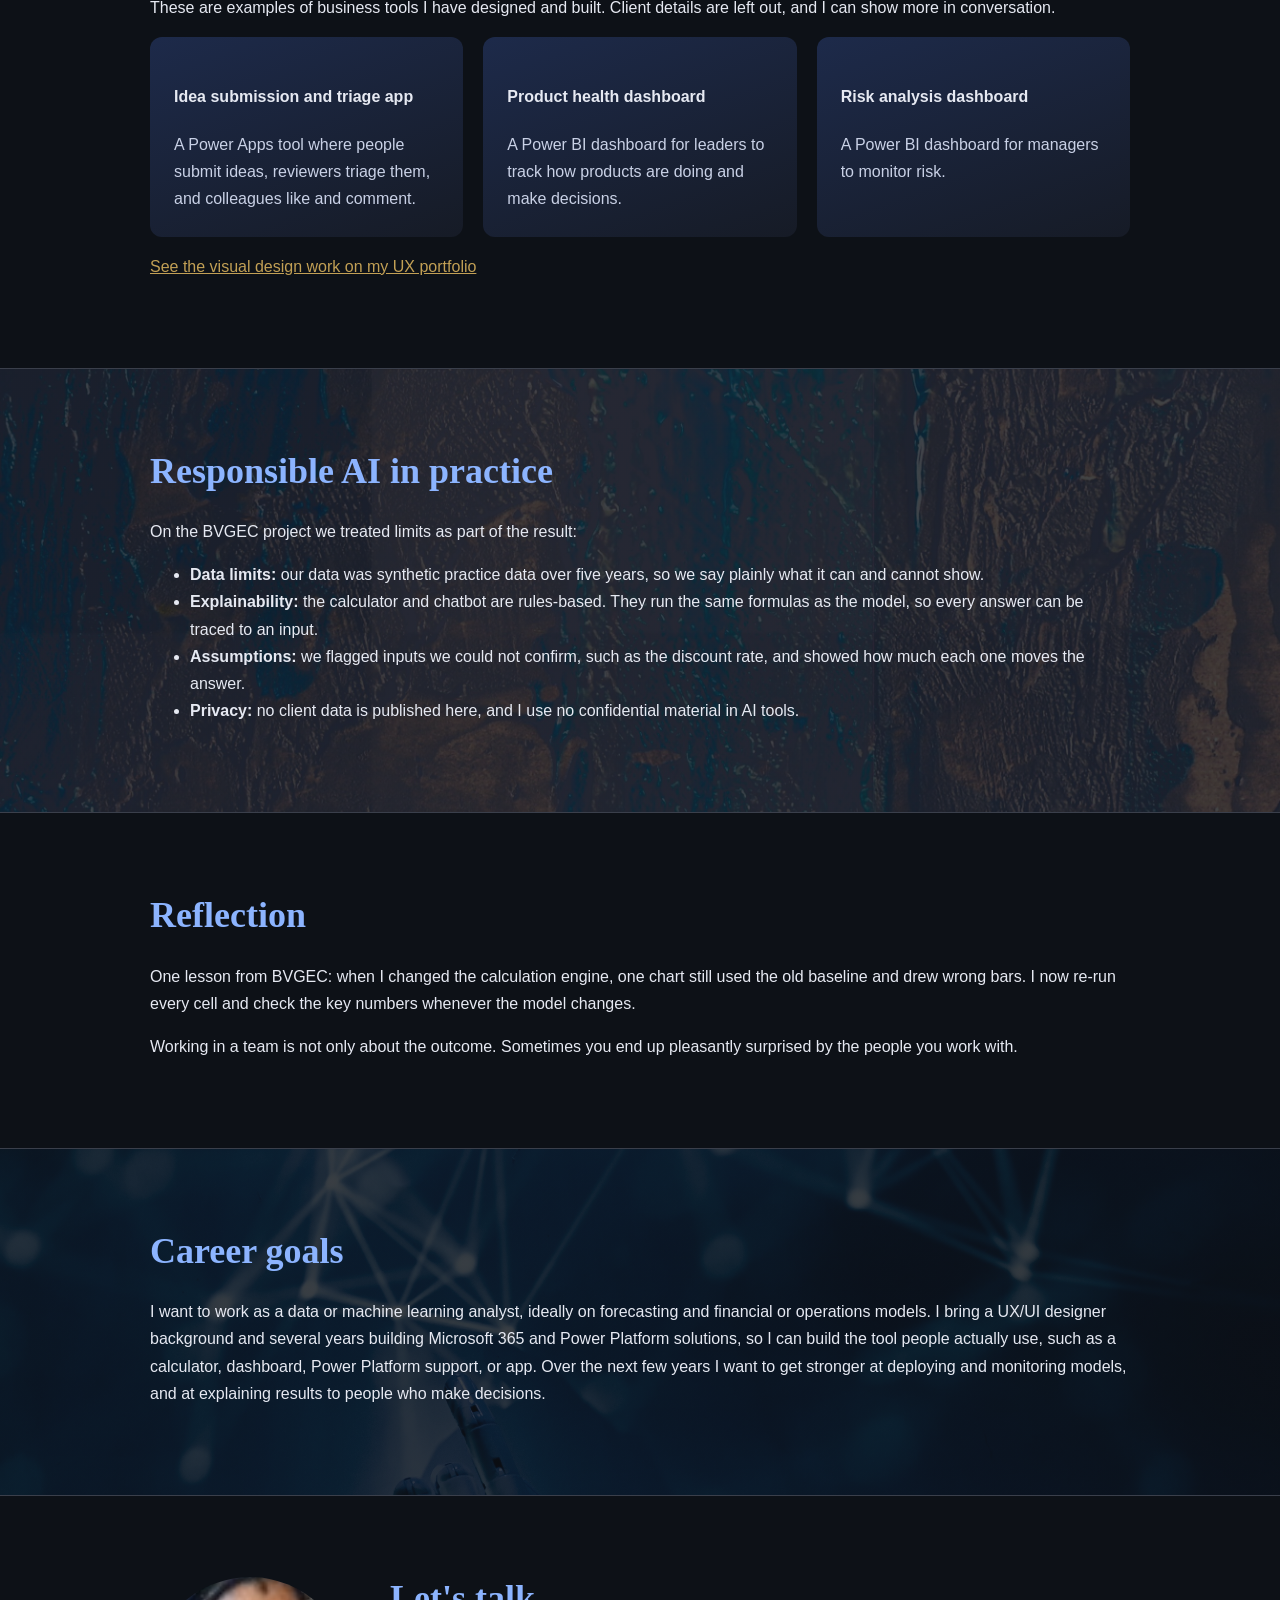
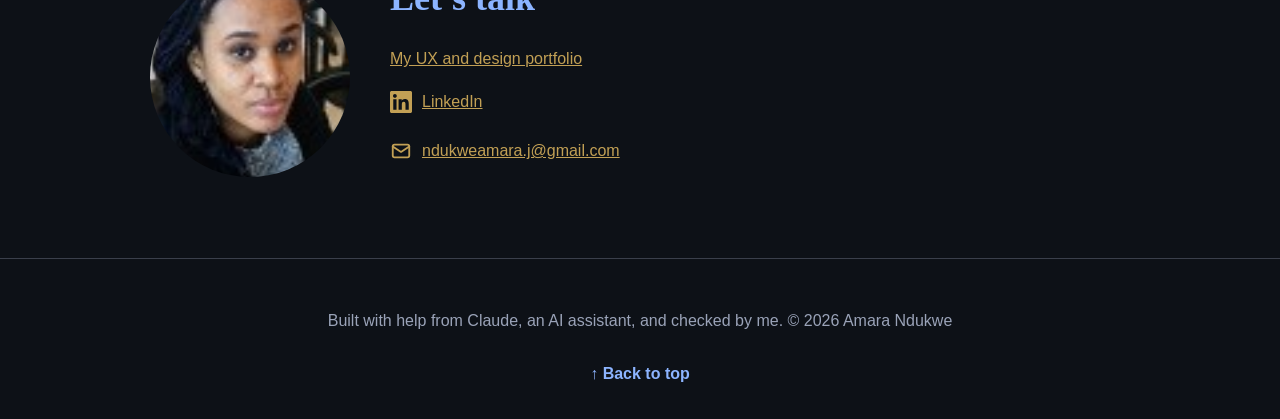
==== commit 5345ecbf: "Add LEGO piece detection project card Added new project cards for LEGO piece detection and updated i" ====
--- a/index.html
+++ b/index.html
@@ -3,10 +3,22 @@
 <head>
   <meta charset="utf-8">
   <meta name="viewport" content="width=device-width, initial-scale=1">
-  <title>Amara Ndukwe | Data & ML Analyst Portfolio</title>
+    <title>Amara Ndukwe | Data &amp; Machine Learning Portfolio</title>
+    <meta name="description" content="Portfolio of Amara Ndukwe: machine learning and data projects, Microsoft 365 and Power Platform solutions, and responsible AI in practice.">
+    <meta property="og:type" content="website">
+    <meta property="og:site_name" content="Amara Ndukwe">
+    <meta property="og:title" content="Amara Ndukwe | Data &amp; Machine Learning Portfolio">
+    <meta property="og:description" content="Machine learning projects, Microsoft 365 and Power Platform solutions, and responsible AI in practice.">
+    <meta property="og:url" content="https://amyndukwe.github.io/">
+    <meta property="og:image" content="https://amyndukwe.github.io/og-image.jpg">
+    <meta property="og:image:width" content="1200">
+    <meta property="og:image:height" content="630">
+    <meta property="og:image:alt" content="Amara Ndukwe, data and machine learning analyst">
+    <meta name="twitter:card" content="summary_large_image">
   <link rel="preconnect" href="https://fonts.googleapis.com">
   <link href="https://fonts.googleapis.com/css2?family=Great+Vibes&display=swap" rel="stylesheet">
   <link rel="stylesheet" href="style.css">
+  <script src="theme.js"></script>
   <style>
     .hero .eyebrow {
       display: flex; align-items: center; gap: 14px;
@@ -106,20 +118,29 @@
       <h2>Projects</h2>
       <div class="cards">
         <div class="card">
+          <img class="thumb" src="goauto-thumb.jpg" alt="animation of goauto services">
           <h3>GoAuto</h3>
           <p>Predicting monthly service revenue for dealerships, with an API, Docker and experiment tracking.</p>
           <a class="more" href="goauto.html">Read the case study</a>
         </div>
         <div class="card">
+          <img class="thumb" src="bvgec-thumn.jpg" alt="solar panel illustration">
           <h3>BVGEC financial model</h3>
           <p>An NPV model, calculator and chatbot that answer one question for a solar co-op: is the project worth building?</p>
           <a class="more" href="bvgec.html">Read the case study</a>
         </div>
         <div class="card">
+          <img class="thumb" src="keypoints-hero.jpg" alt="">
           <h3>Facial keypoint detection</h3>
           <p>A transfer-learning model that finds 68 landmarks on a face, with an honest look at where it fails.</p>
           <a class="more" href="keypoints.html">Read the case study</a>
         </div>
+        <div class="card">
+        <img class="thumb" src="lego-thumb.jpg" alt="lego pieces illustration">
+        <h3>LEGO piece detection</h3>
+        <p>Finding and counting LEGO pieces with classical computer vision, and what Canny edge detection can and cannot do.</p>
+        <a class="more" href="lego.html">Read the case study</a>
+      </div>
       </div>
     </section>
 
--- a/style.css
+++ b/style.css
@@ -191,3 +191,74 @@
 }
 html[data-theme="light"] .tertiary { background: transparent; }
 html[data-theme="light"] .tertiary:hover { color: #fff; }
+
+/* ---- Project cards: thumbnails, and a 2 x 2 grid for four projects ---- */
+.card .thumb { display: block; width: 100%; aspect-ratio: 2 / 1; object-fit: cover; border-radius: 8px; margin: 0 0 16px; }
+#projects .cards { grid-template-columns: repeat(2, 1fr); }
+
+/* ---- Light / dark mode button (added to the header by theme.js) ---- */
+.theme-toggle {
+  order: 2;
+  position: relative;
+  display: grid;
+  place-items: center;
+  background: none;
+  border: 0;
+  padding: 8px 8px 8px 22px;
+  color: var(--text);
+  cursor: pointer;
+}
+.theme-toggle svg { width: 22px; height: 22px; }
+.theme-toggle:hover,
+.theme-toggle:focus-visible { color: var(--gold); outline: none; }
+
+/* the "|" divider between the links and the button */
+.theme-toggle::before {
+  content: "";
+  position: absolute;
+  left: 8px;
+  top: 50%;
+  width: 1px;
+  height: 22px;
+  transform: translateY(-50%);
+  background: var(--text);
+  opacity: 0.35;
+}
+
+.burger { order: 3; }
+
+@media (min-width: 801px) {
+  header nav { margin-left: auto; }   /* links on the right, next to the button */
+}
+
+/* ---- Back to top link in the footer ---- */
+.to-top { display: inline-block; margin-top: 10px; font-weight: 700; text-decoration: none; color: var(--blue); }
+.to-top:hover, .to-top:focus-visible { color: var(--gold); }
+
+/* ---- Light theme: only applies when the button has switched the page to light ---- */
+html[data-theme="light"] {
+  color-scheme: light;
+  --bg: #F6F7FB; --panel: #FFFFFF; --text: #1B2030;
+  --blue: #2B55B8; --pink: #B24A72; --gold: #8A6A1F; --gray: #D6DAE5;
+}
+html[data-theme="light"] .primary:hover { background: #745A19; }
+html[data-theme="light"] .photo1 { background: linear-gradient(rgba(246,247,251,0.60), rgba(246,247,251,0.75)), url("pexels-steve-6320578.jpg") center / cover; }
+html[data-theme="light"] .photo2 { background: linear-gradient(rgba(246,247,251,0.60), rgba(246,247,251,0.75)), url("pexels-tara-winstead-8386440.jpg") center / cover; }
+html[data-theme="light"] .case-hero { background: linear-gradient(rgba(246,247,251,0.82), rgba(246,247,251,0.93)), var(--hero-img) center / cover no-repeat; }
+html[data-theme="light"] .band-black { background: #FFFFFF; }
+html[data-theme="light"] .band-gray { background: #EDEFF6; }
+html[data-theme="light"] .card { background: linear-gradient(160deg, #E4ECFF 0%, #FFFFFF 100%); }
+html[data-theme="light"] .card p { color: #0B6B78; }
+html[data-theme="light"] .chips li { background: #E4ECFF; }
+html[data-theme="light"] .fig p,
+html[data-theme="light"] footer { color: #5B647A; }
+html[data-theme="light"] .hero-img { box-shadow: 0 20px 50px rgba(27, 32, 48, 0.2); }
+
+/* ---- Small screens ---- */
+@media (max-width: 800px) {
+  .theme-toggle { margin-left: auto; padding: 8px; }
+  .theme-toggle::before { display: none; }
+}
+@media (max-width: 700px) {
+  #projects .cards { grid-template-columns: 1fr; }
+}
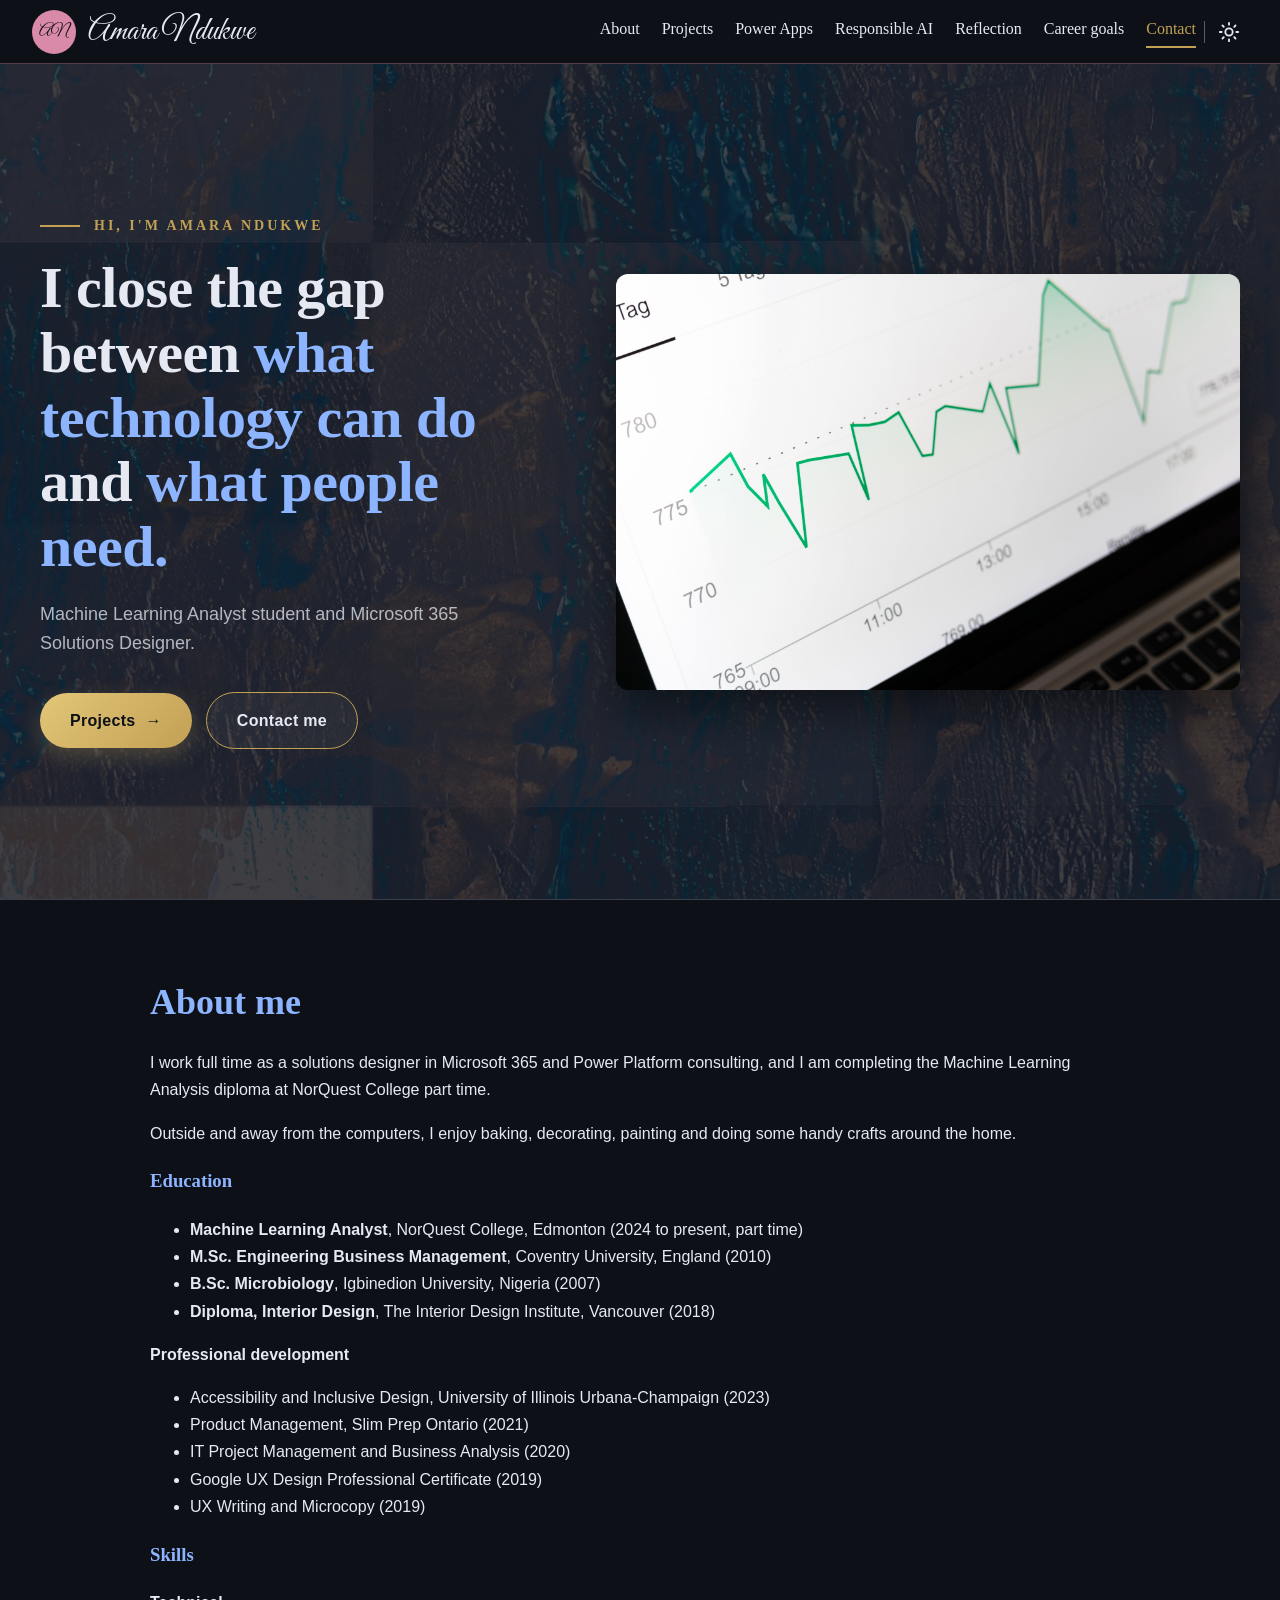
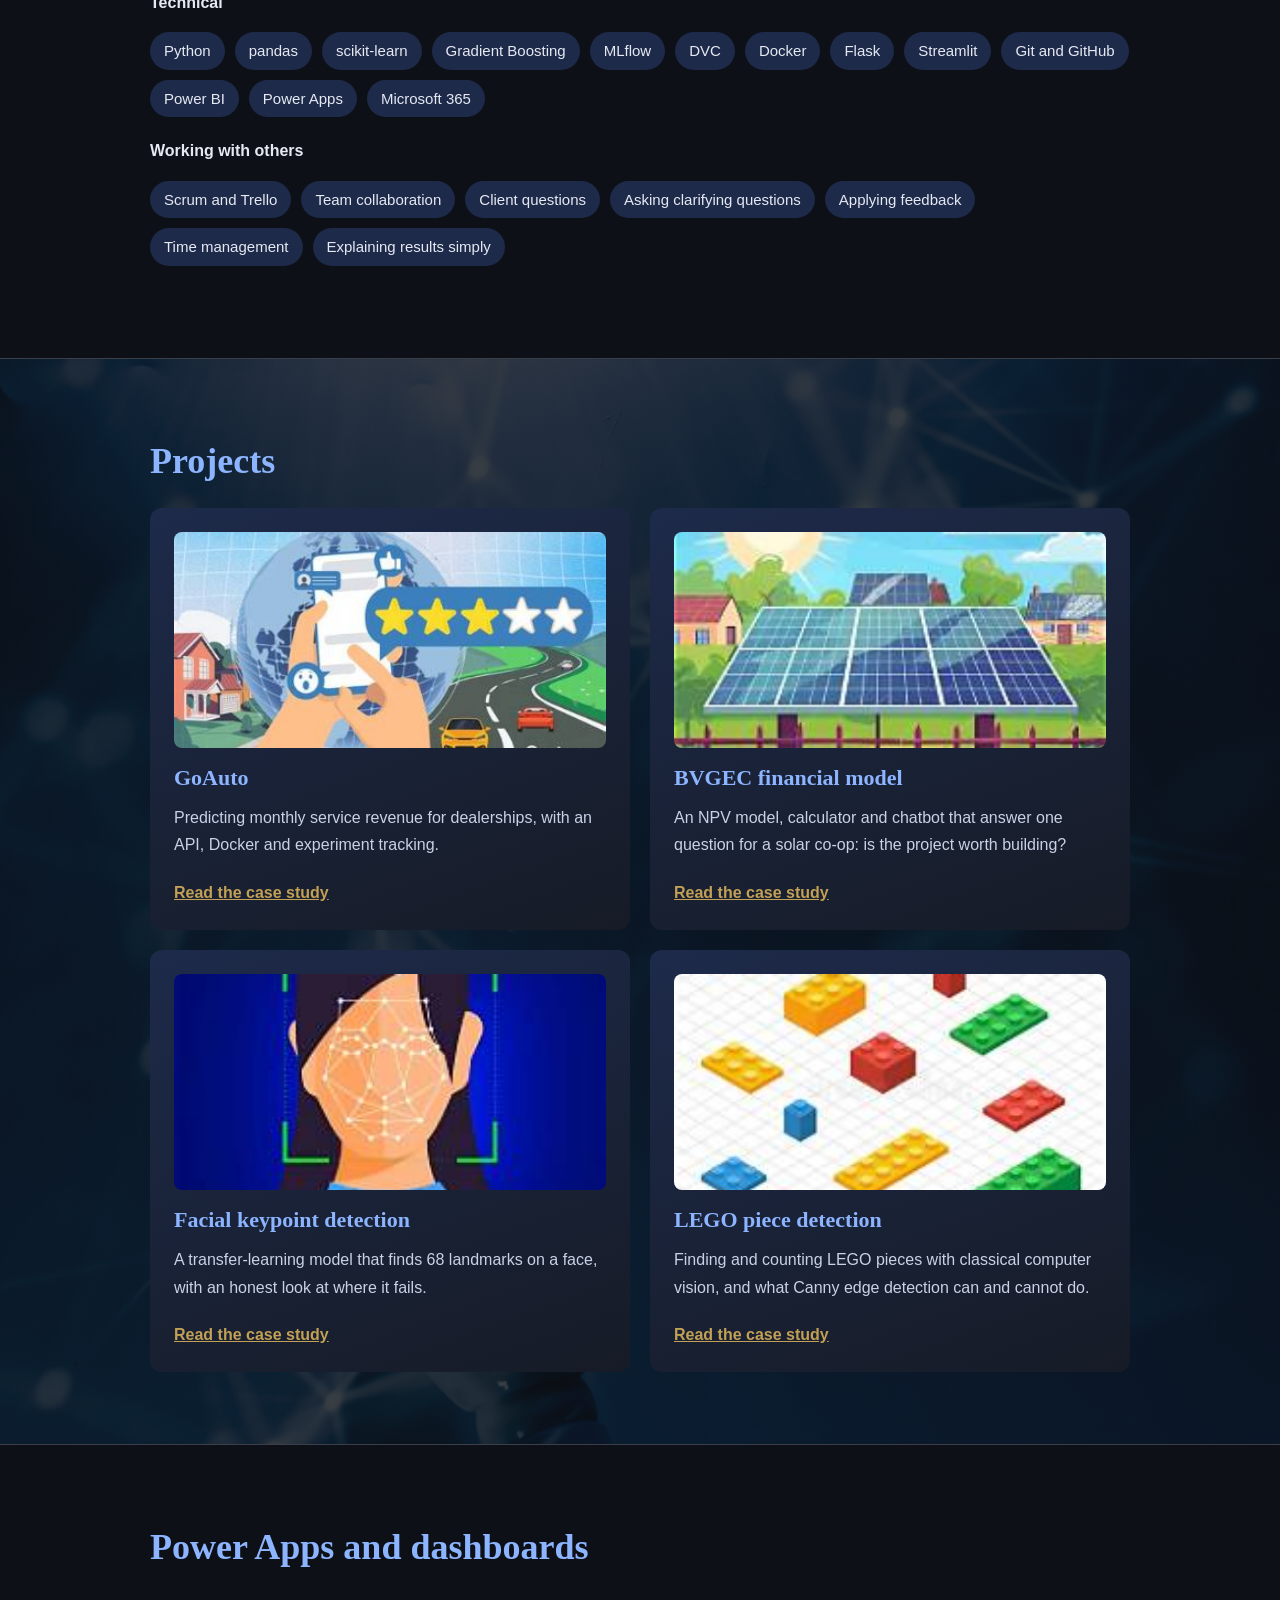
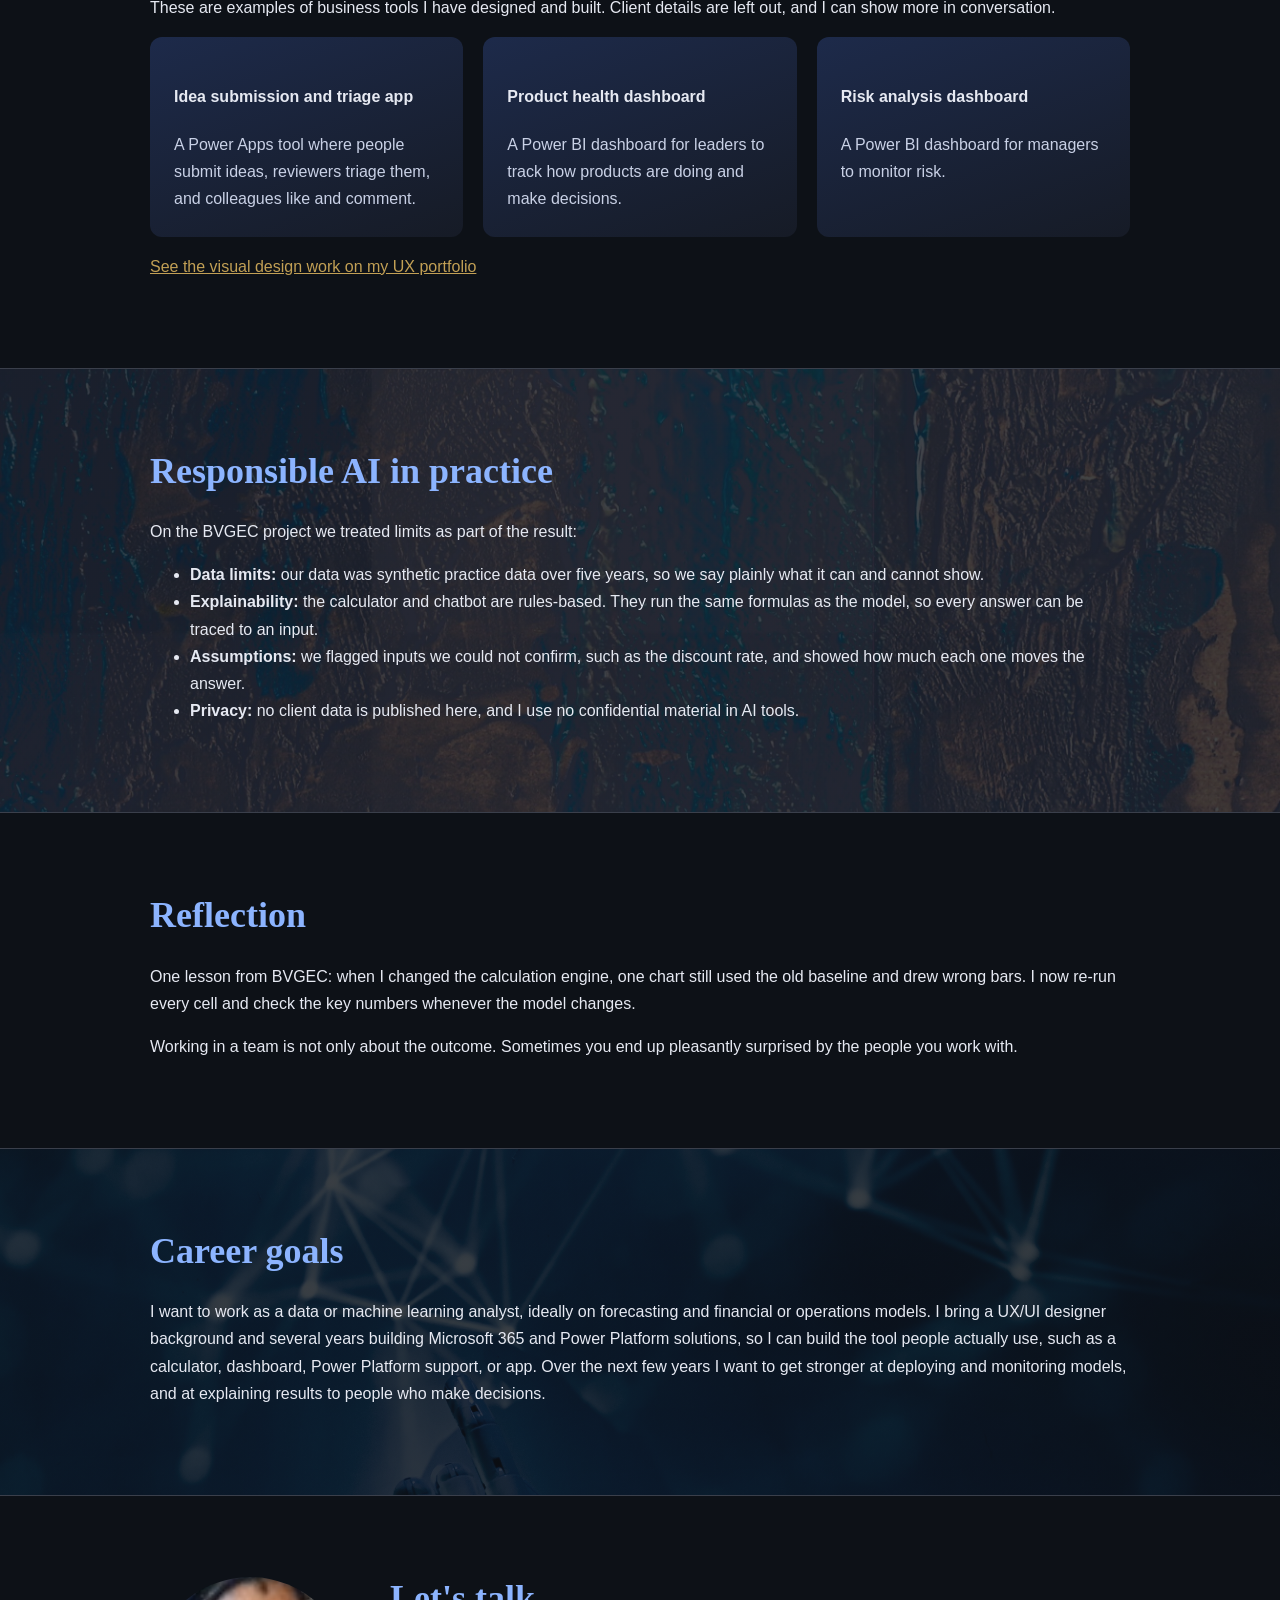
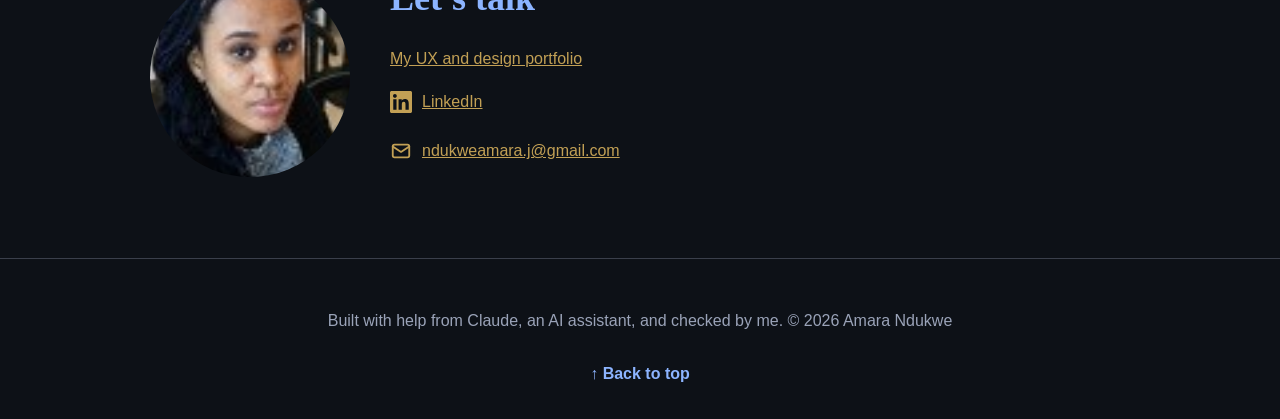
==== commit a6e35d68: "Update image sources for thumbnails in index.html" ====
--- a/index.html
+++ b/index.html
@@ -124,13 +124,13 @@
           <a class="more" href="goauto.html">Read the case study</a>
         </div>
         <div class="card">
-          <img class="thumb" src="bvgec-thumn.jpg" alt="solar panel illustration">
+          <img class="thumb" src="bvgec-thumb.jpg" alt="solar panel illustration">
           <h3>BVGEC financial model</h3>
           <p>An NPV model, calculator and chatbot that answer one question for a solar co-op: is the project worth building?</p>
           <a class="more" href="bvgec.html">Read the case study</a>
         </div>
         <div class="card">
-          <img class="thumb" src="keypoints-hero.jpg" alt="">
+          <img class="thumb" src="keypoints-thumb.jpg" alt="facial recognition">
           <h3>Facial keypoint detection</h3>
           <p>A transfer-learning model that finds 68 landmarks on a face, with an honest look at where it fails.</p>
           <a class="more" href="keypoints.html">Read the case study</a>
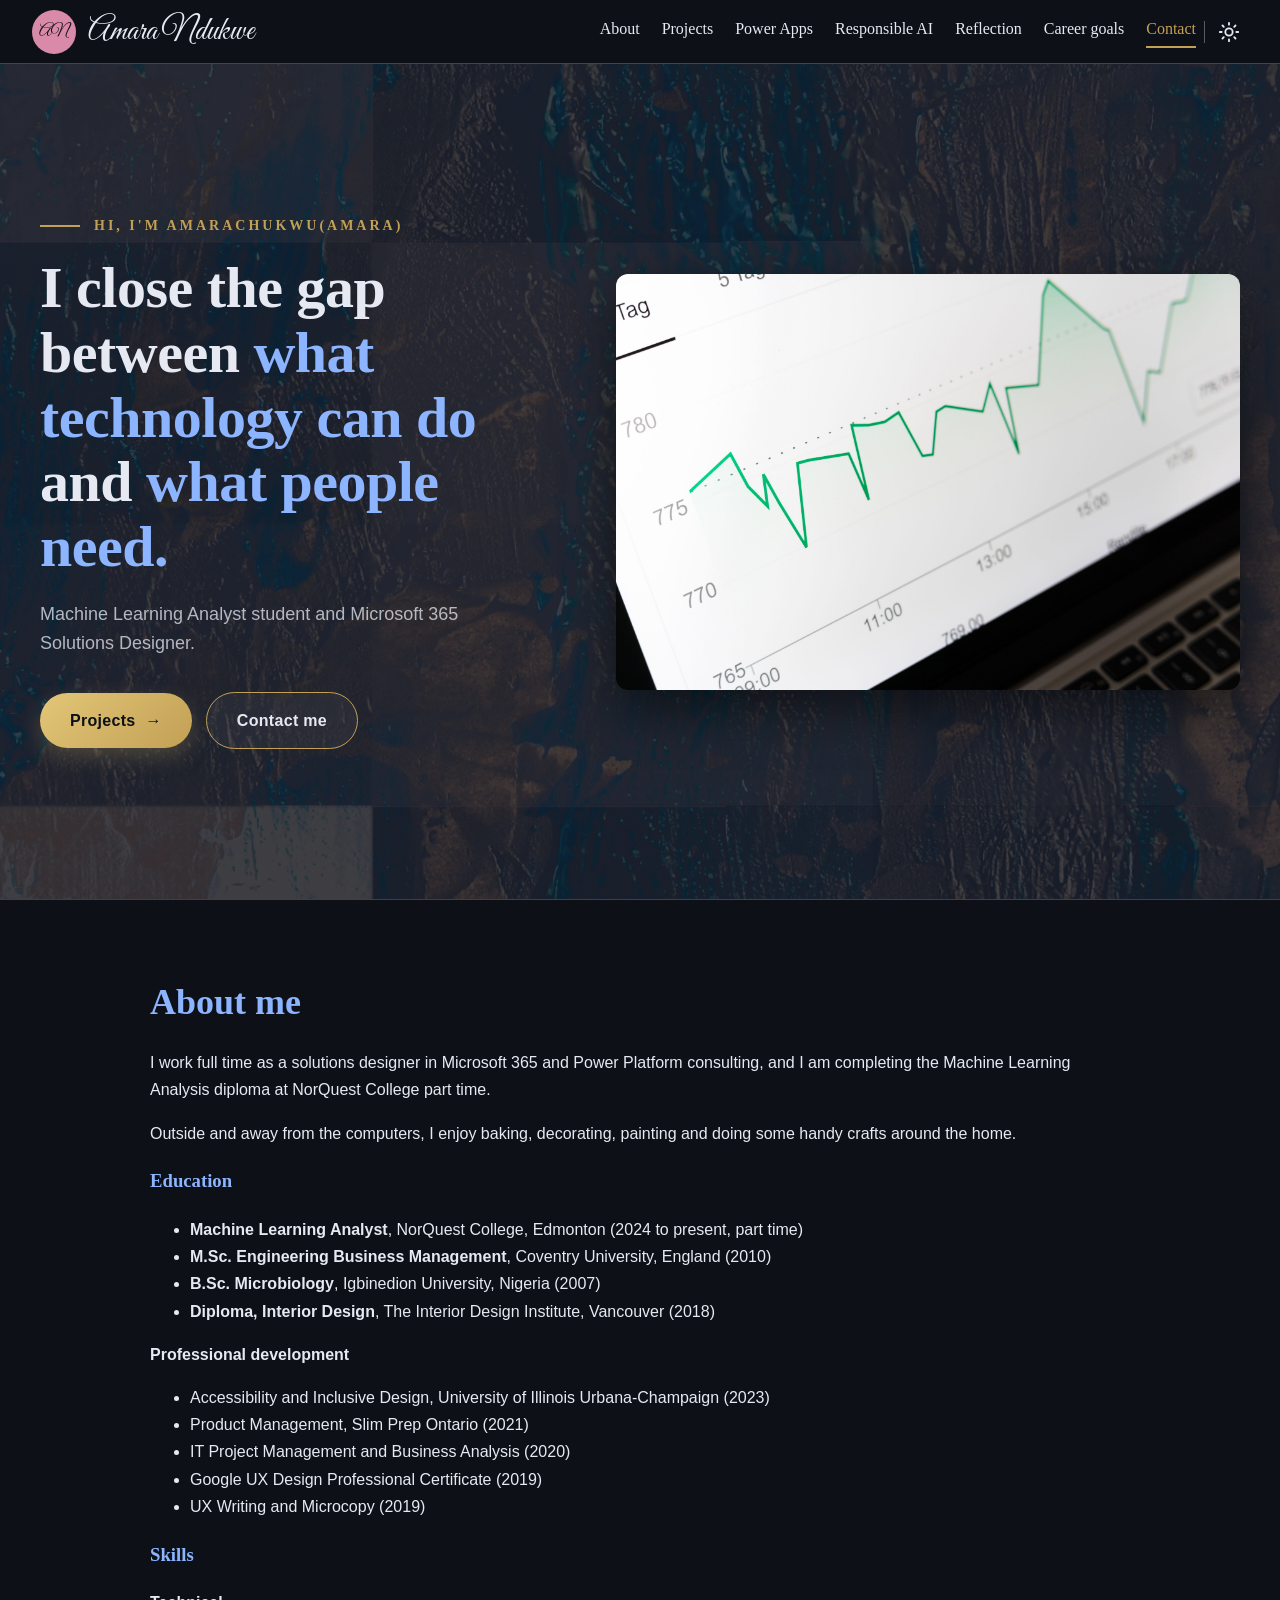
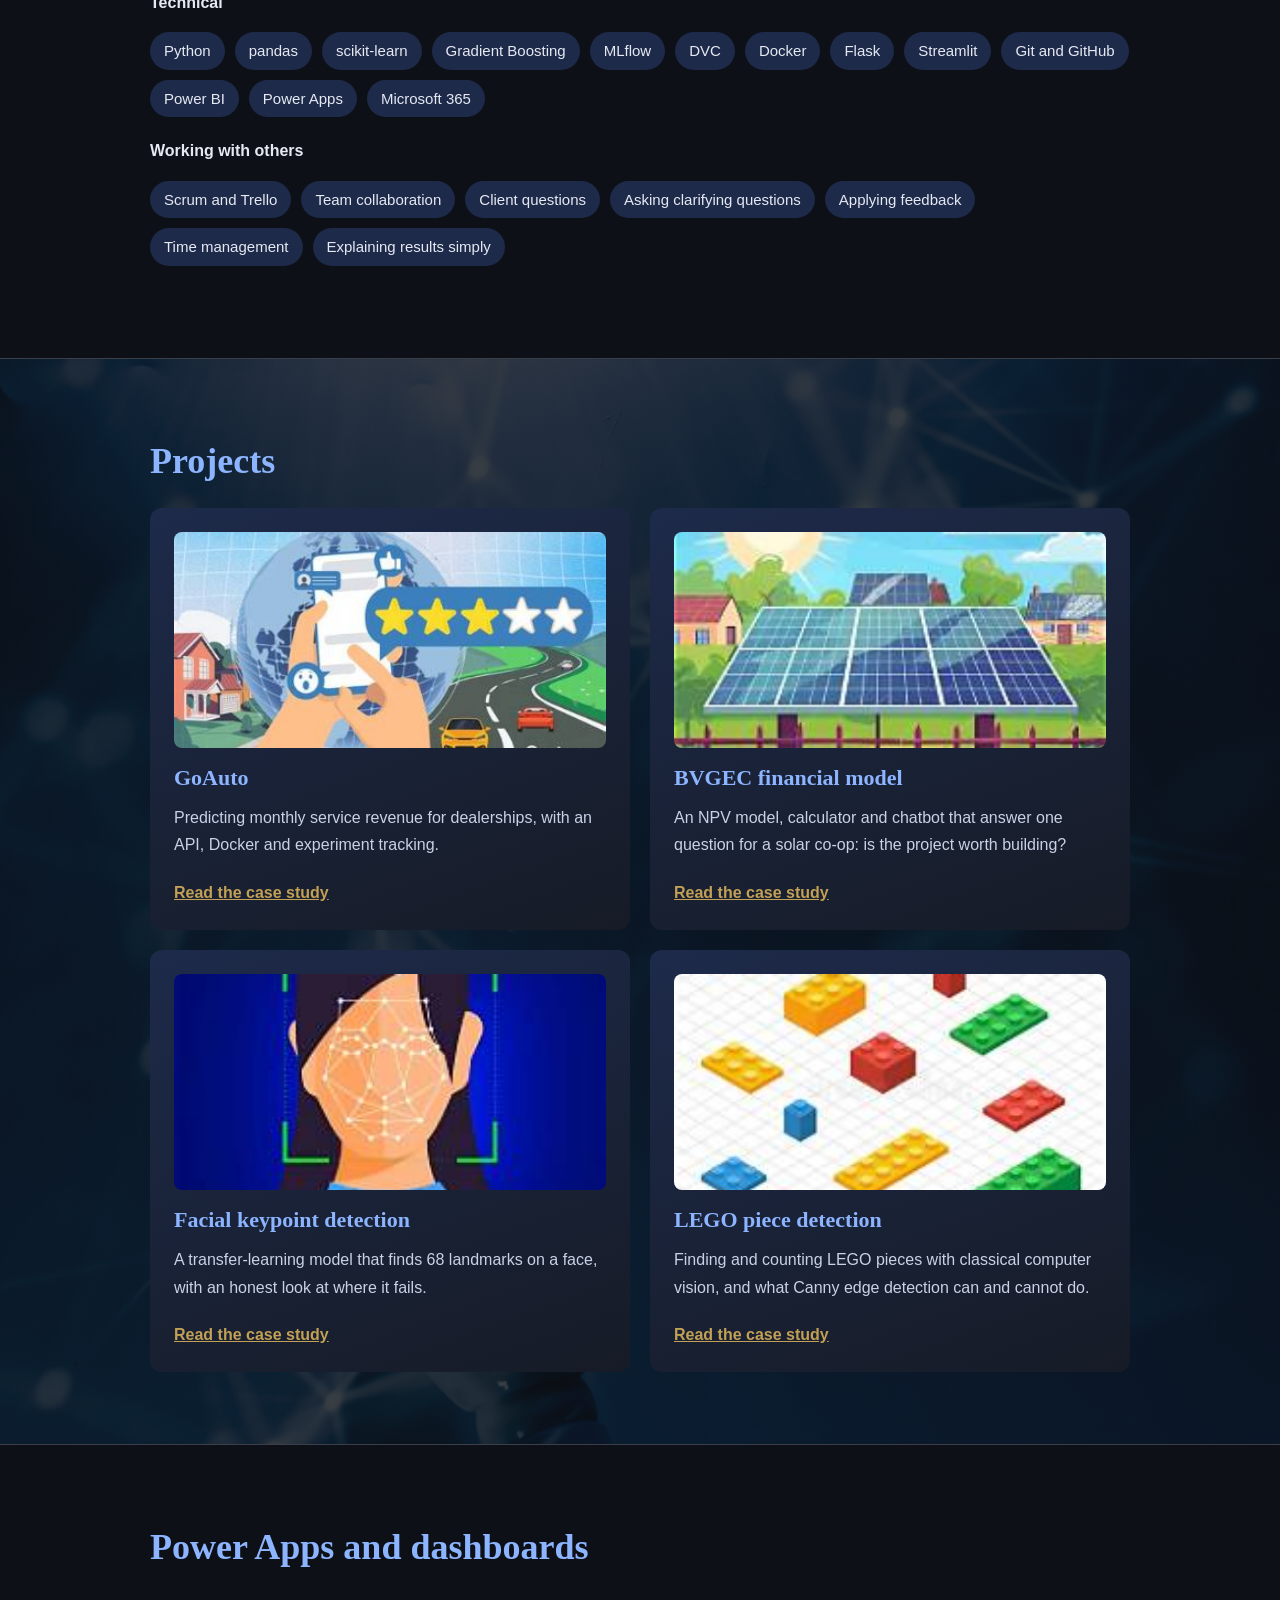
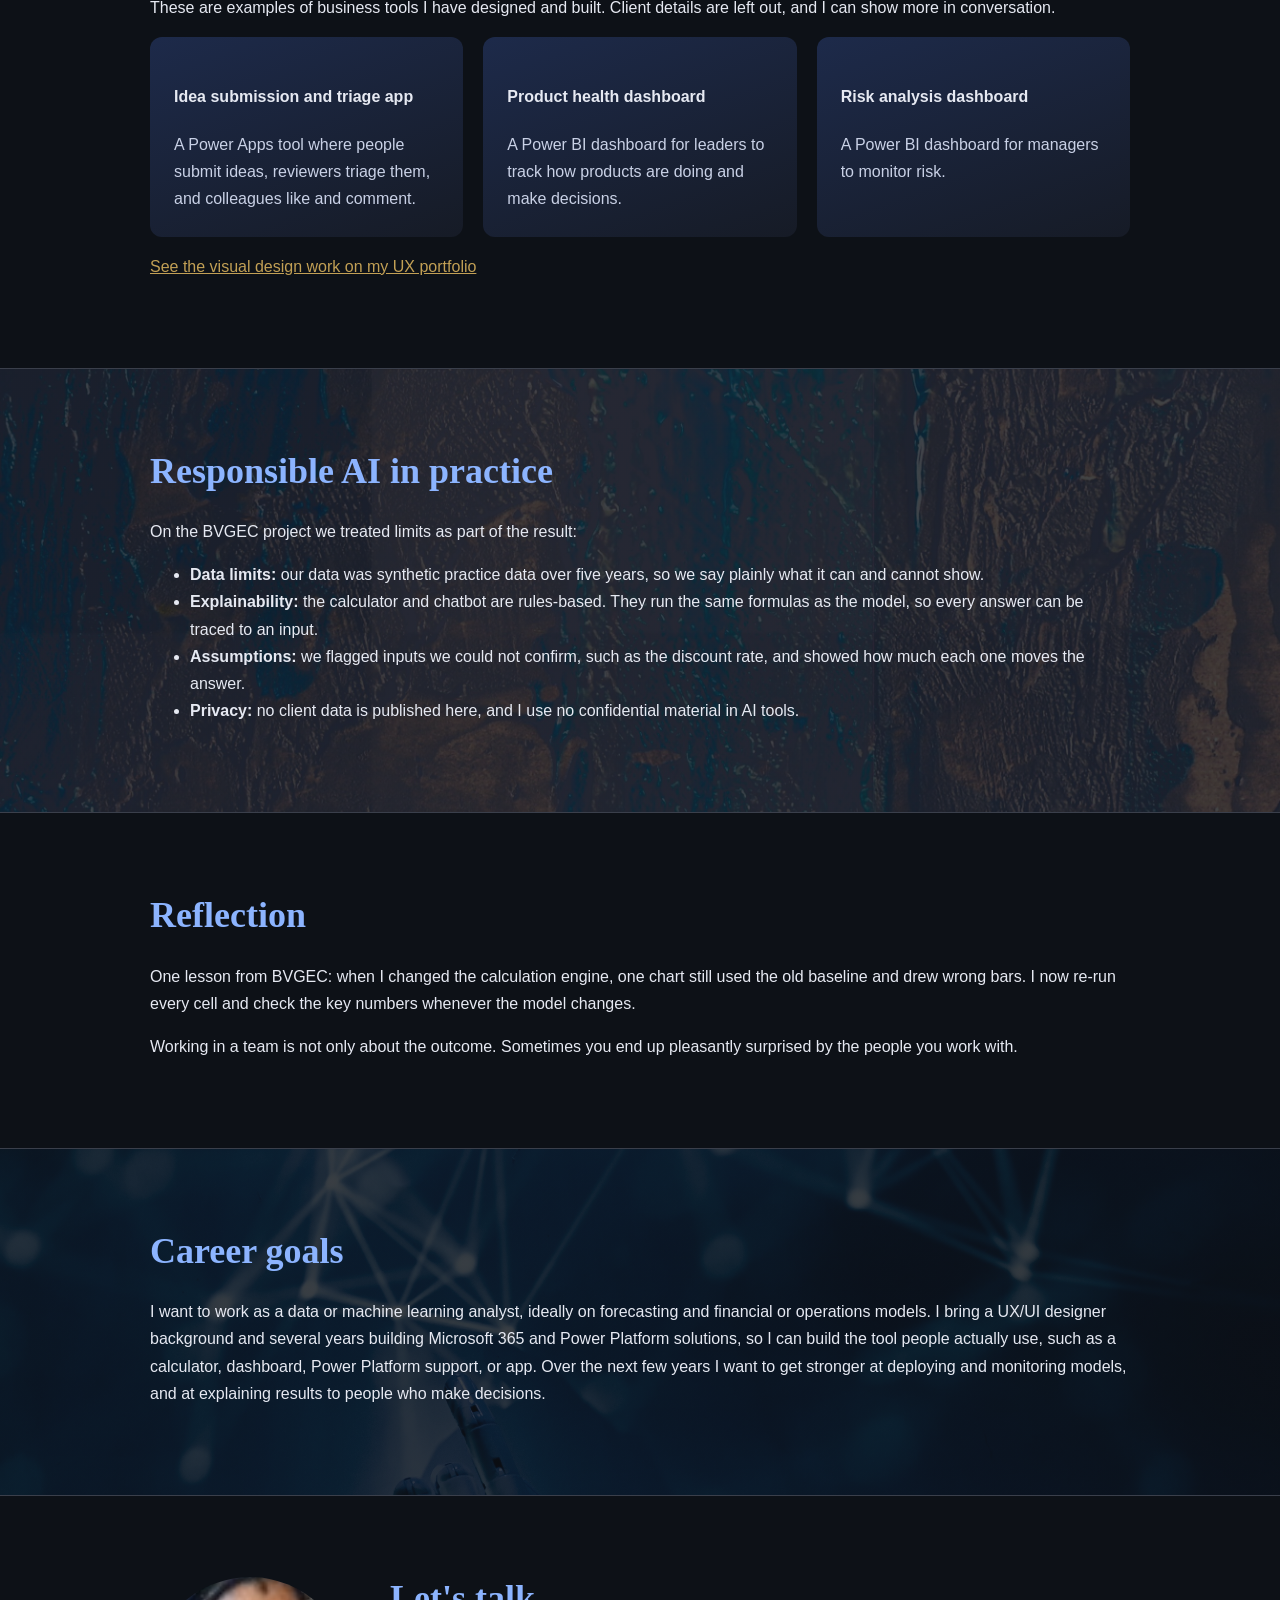
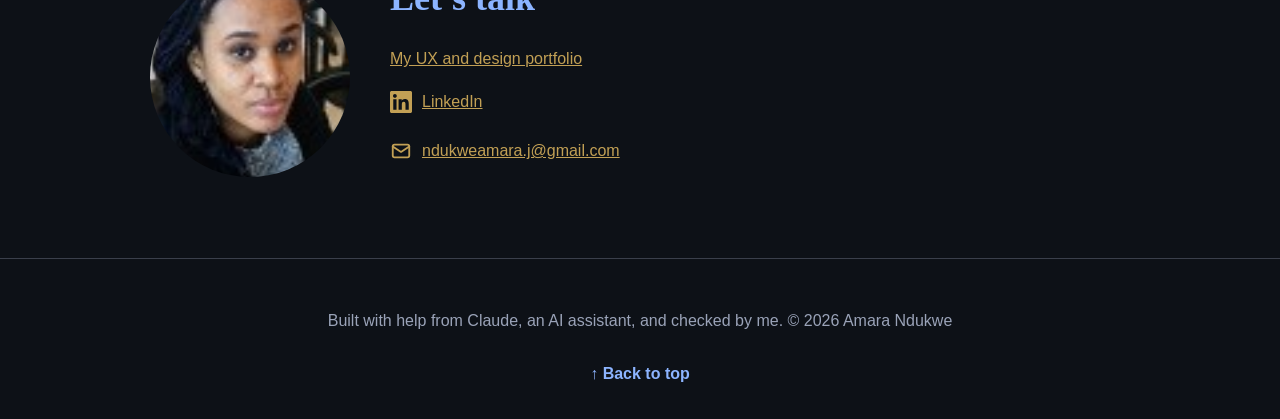
==== commit 9df68c2d: "Update introduction text in index.html" ====
--- a/index.html
+++ b/index.html
@@ -68,7 +68,7 @@
     <section class="hero photo1">
       <div class="hero-grid">
         <div class="hero-text">
-          <p class="eyebrow">Hi, I'm Amara Ndukwe</p>
+          <p class="eyebrow">Hi, I'm Amarachukwu(Amara)</p>
           <h1 class="hero-headline">I close the gap between <span class="grad">what technology can do</span> and <span class="grad">what people need.</span></h1>
           <p class="hero-sub">Machine Learning Analyst student and Microsoft 365 Solutions Designer.</p>
           <div class="buttons">
--- a/style.css
+++ b/style.css
@@ -262,3 +262,29 @@
 @media (max-width: 700px) {
   #projects .cards { grid-template-columns: 1fr; }
 }
+
+/* Keep the header on one line, and switch to the menu icon earlier */
+.name,
+nav a { white-space: nowrap; }
+
+@media (max-width: 1080px) {
+  header { padding: 0 20px; }
+  .burger { display: block; }
+  nav {
+    display: none;
+    position: absolute;
+    top: var(--header-h);
+    left: 0;
+    right: 0;
+    flex-direction: column;
+    gap: 0;
+    background: var(--bg);
+    padding: 8px 20px 16px;
+    border-bottom: 1px solid var(--gray);
+  }
+  nav.open { display: flex; }
+  nav a { padding: 12px 0; font-size: 18px; }
+  header nav { margin-left: 0; }
+  .theme-toggle { margin-left: auto; padding: 8px; }
+  .theme-toggle::before { display: none; }
+}
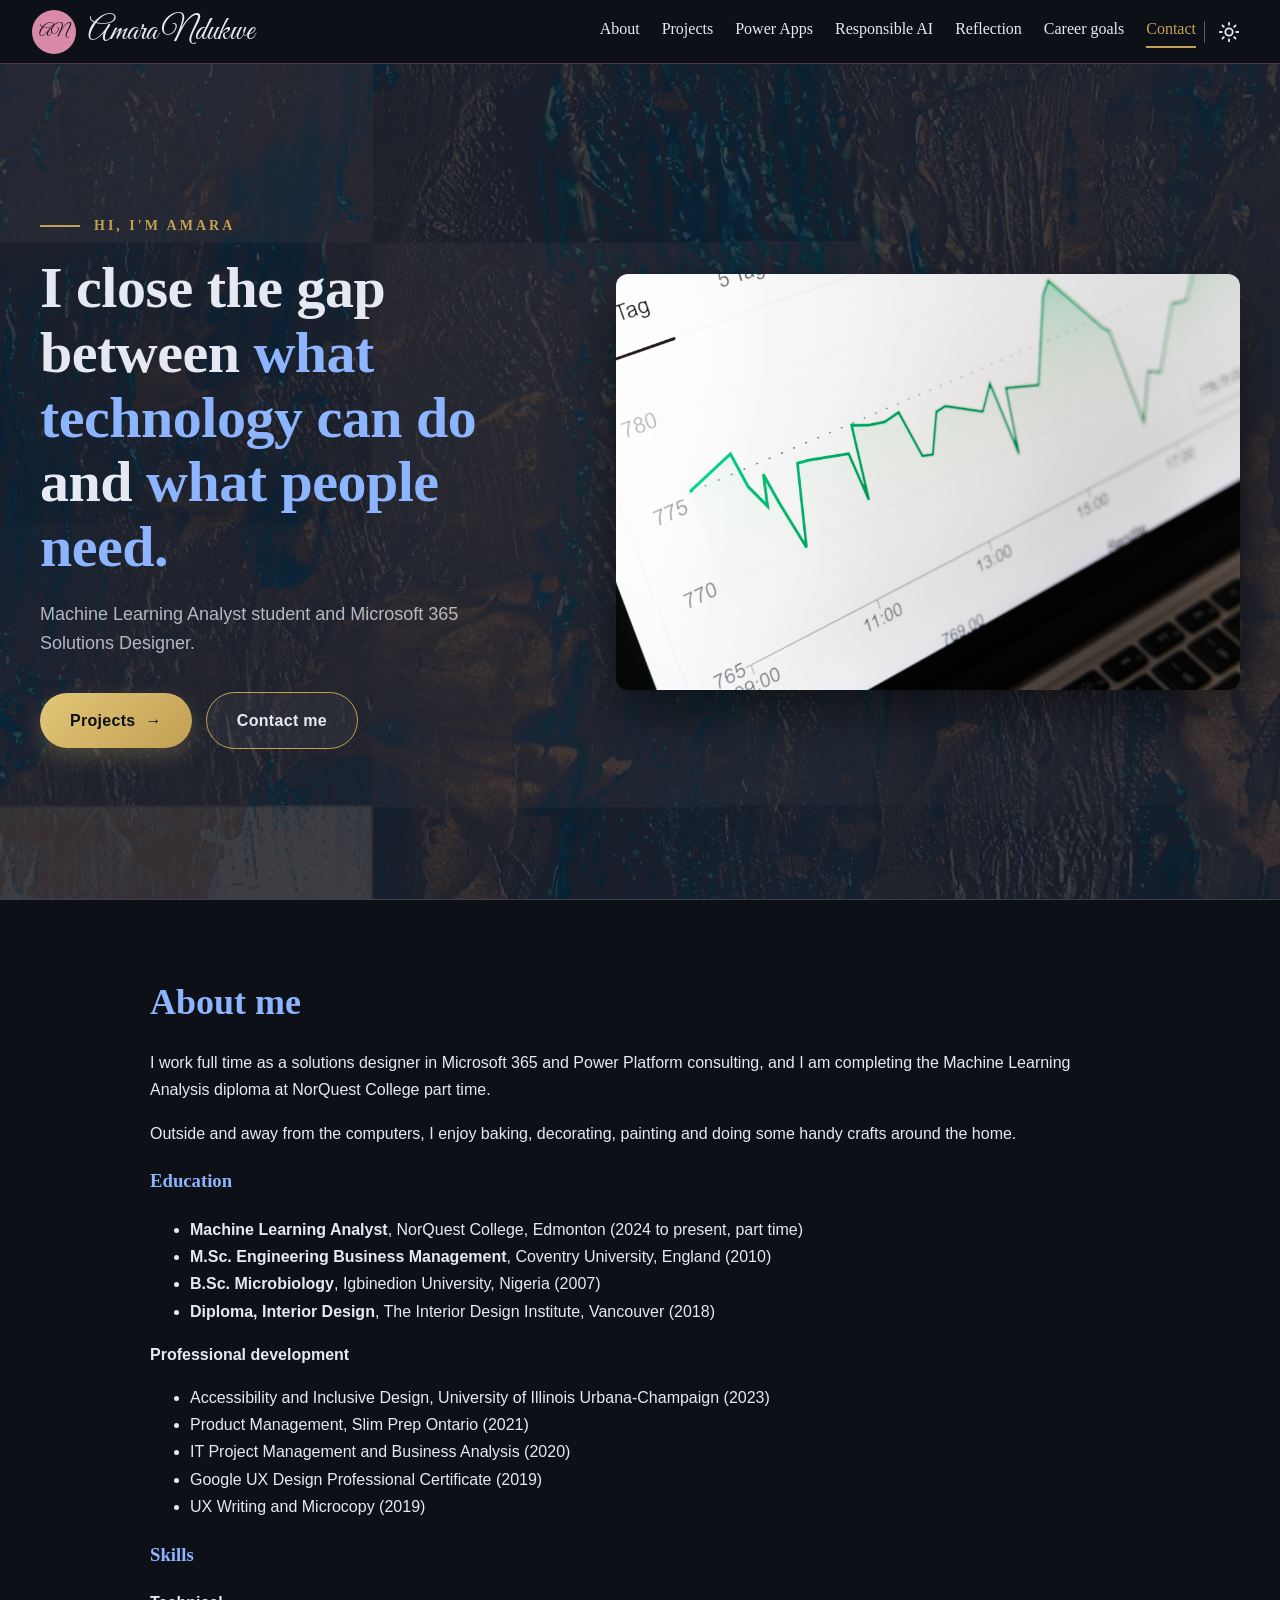
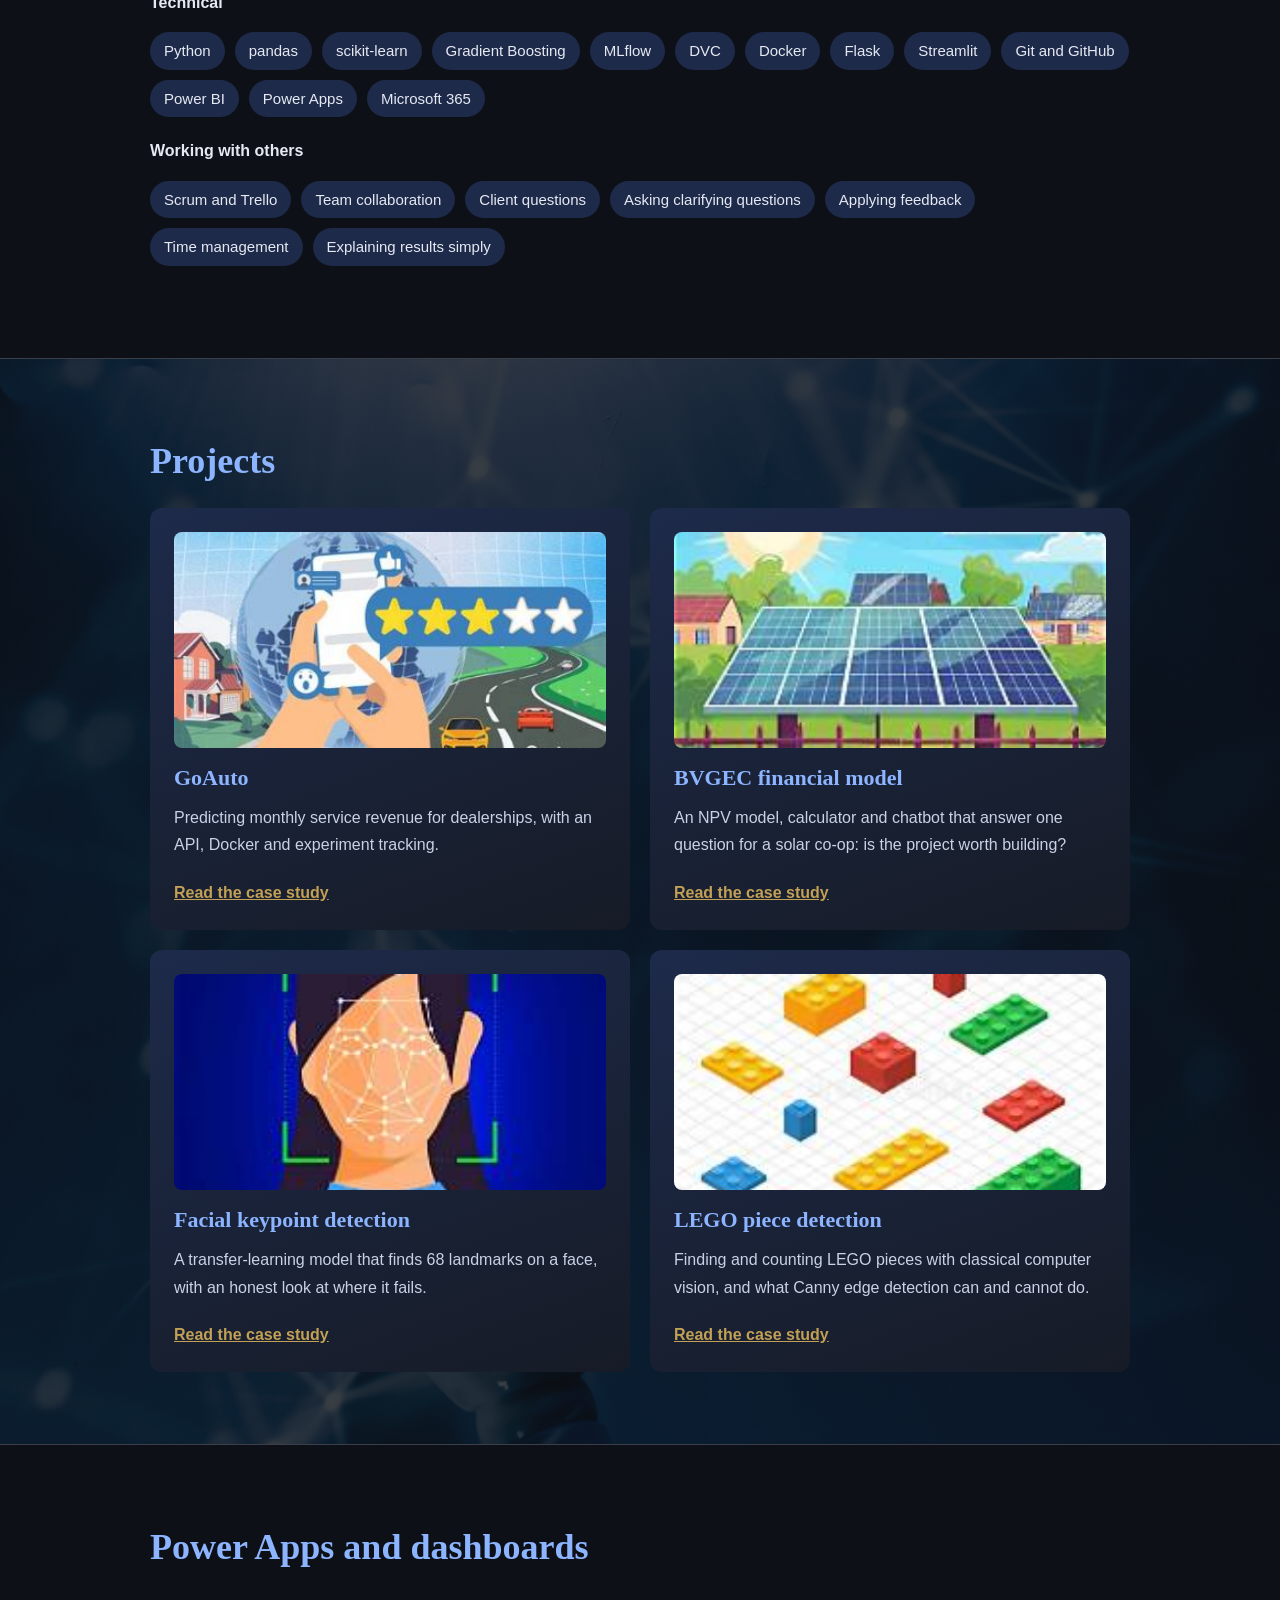
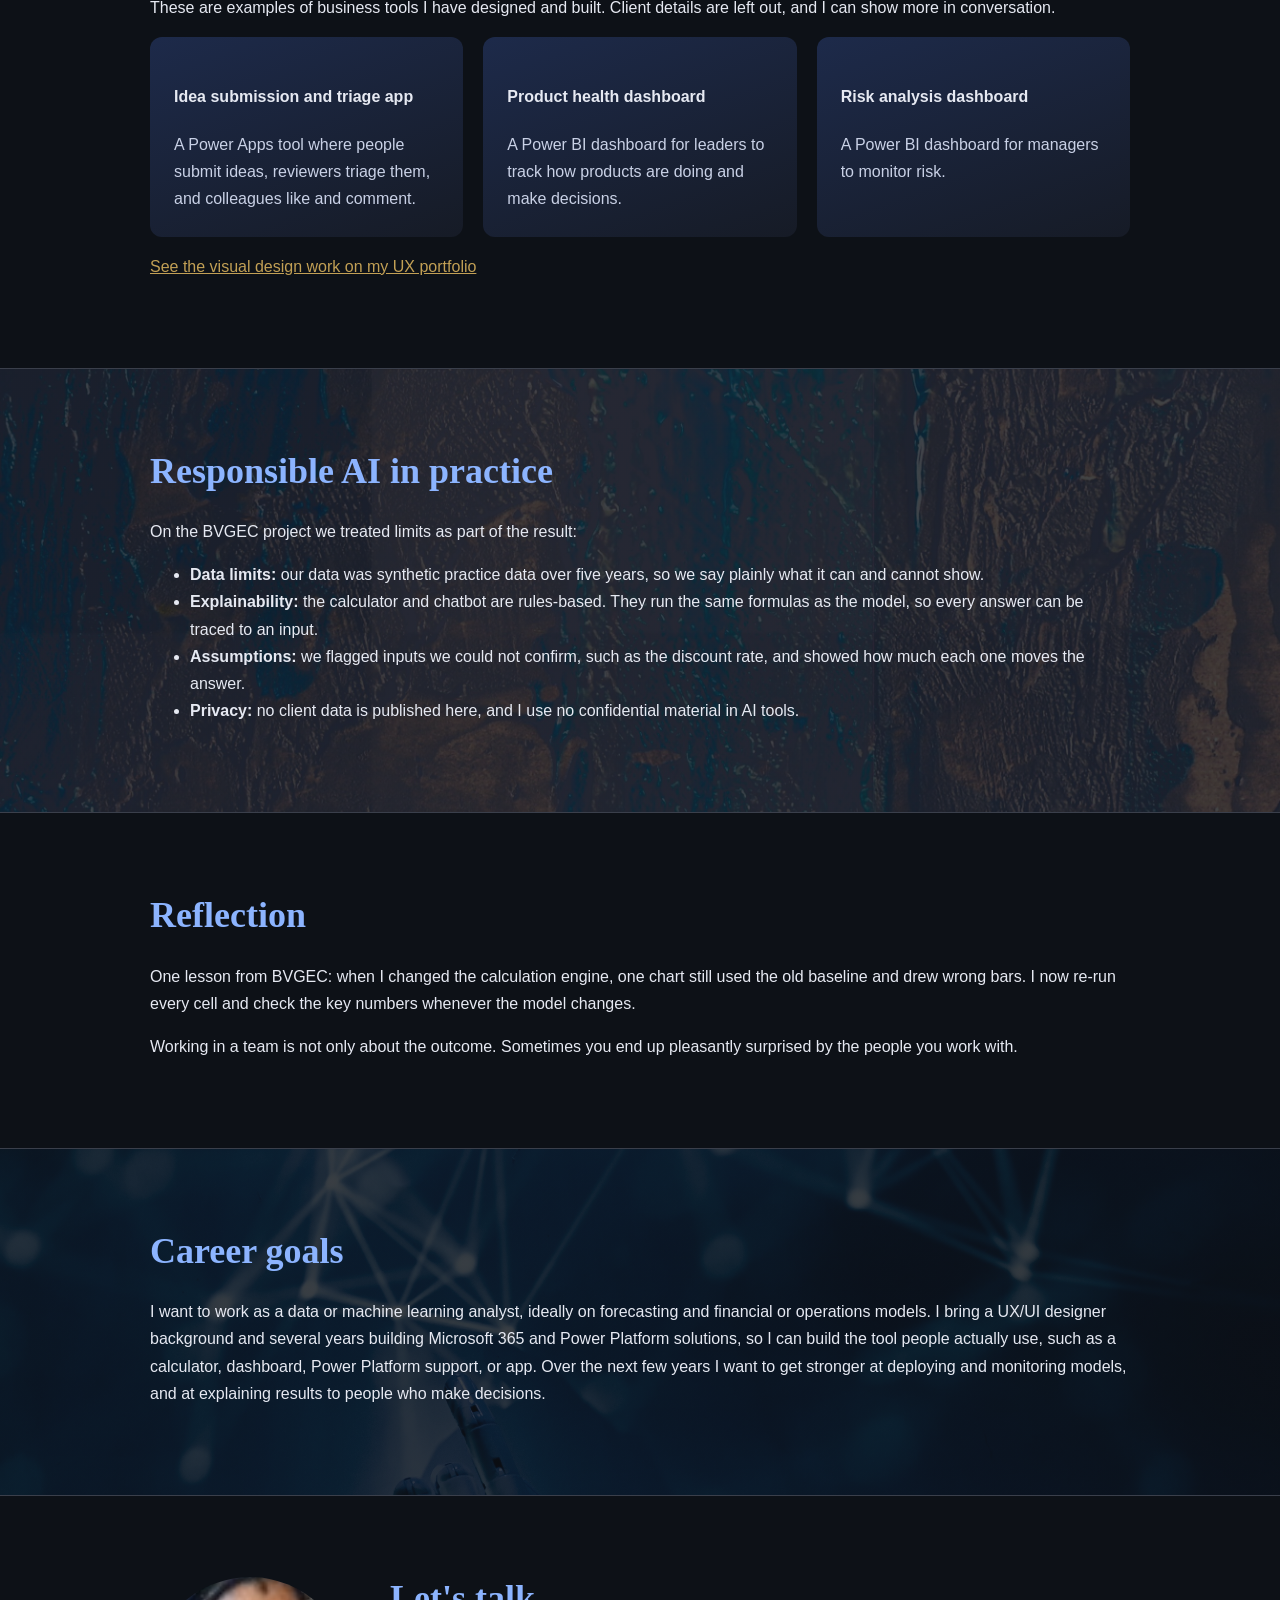
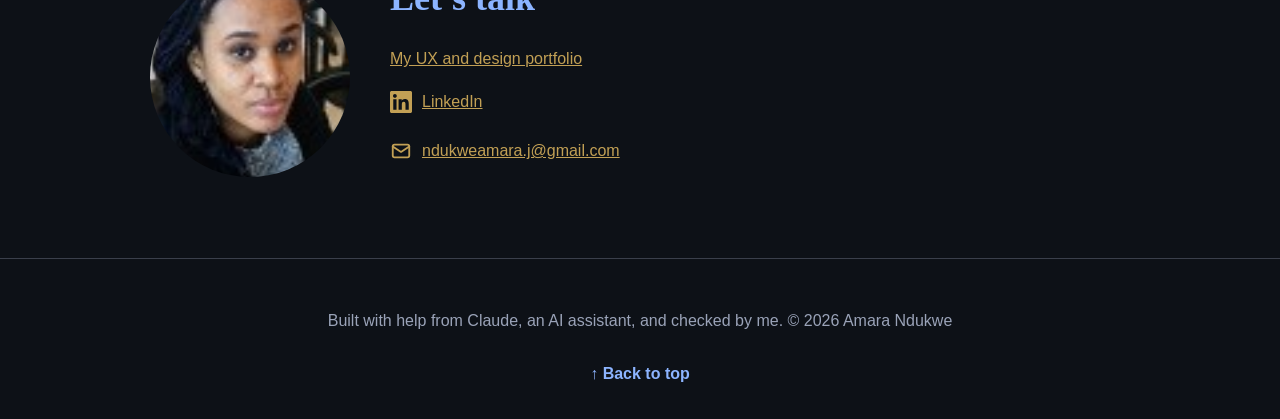
==== commit 4c000ad4: "Update introduction text in index.html" ====
--- a/index.html
+++ b/index.html
@@ -68,7 +68,7 @@
     <section class="hero photo1">
       <div class="hero-grid">
         <div class="hero-text">
-          <p class="eyebrow">Hi, I'm Amarachukwu(Amara)</p>
+          <p class="eyebrow">Hi, I'm Amara</p>
           <h1 class="hero-headline">I close the gap between <span class="grad">what technology can do</span> and <span class="grad">what people need.</span></h1>
           <p class="hero-sub">Machine Learning Analyst student and Microsoft 365 Solutions Designer.</p>
           <div class="buttons">
